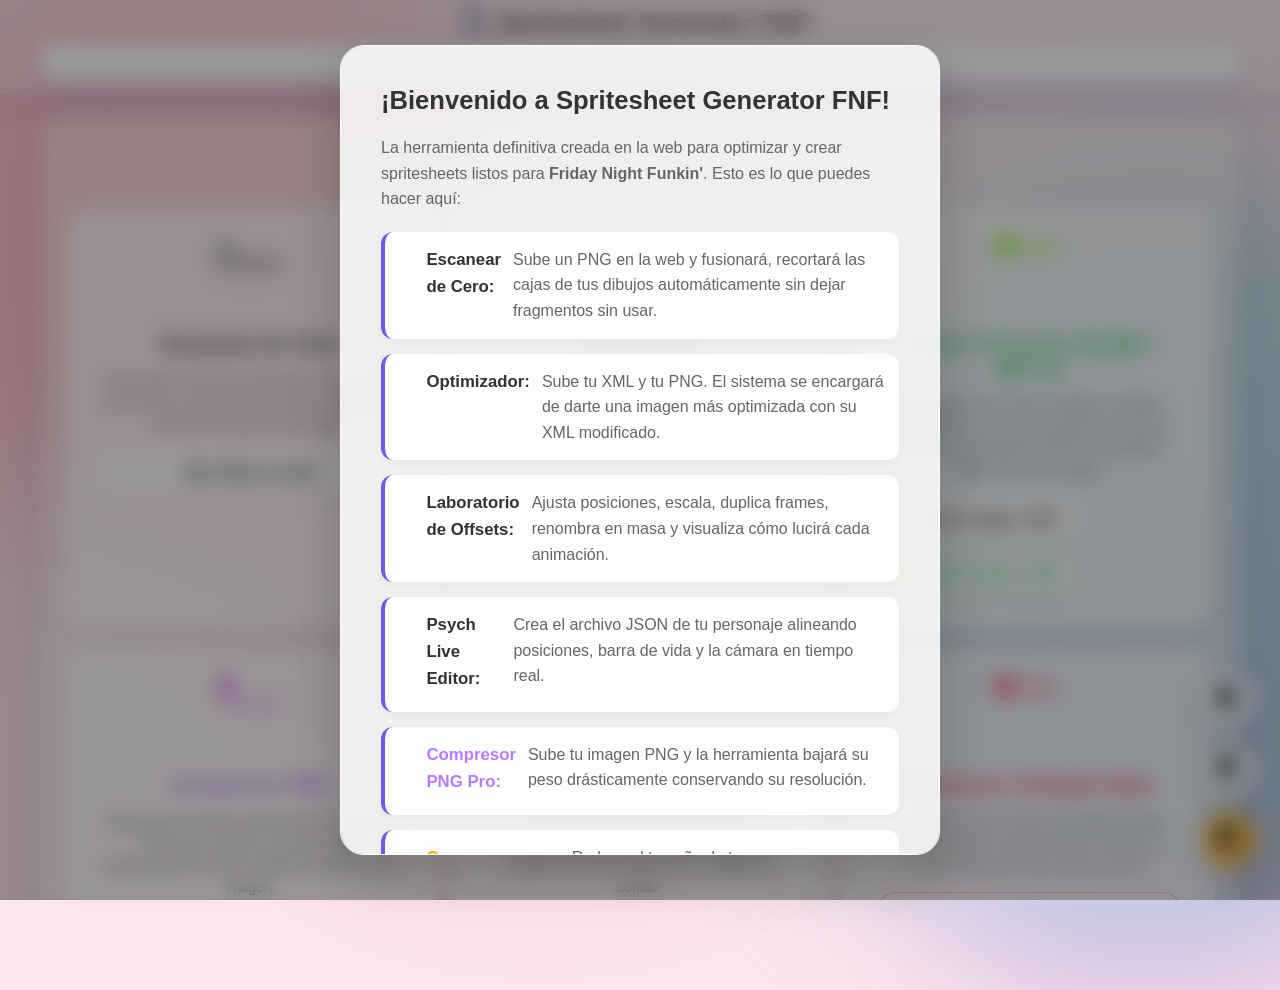
==== index.html @ b434457d "v1.3 Fix1" ====
<!DOCTYPE html>
<html lang="es">

<head>
    <meta charset="utf-8">
    <meta name="viewport" content="width=device-width, initial-scale=1.0">
    <title>Spritesheet Generator FNF</title>

    <link rel="stylesheet" href="css/themes.css">
    <link rel="stylesheet" href="css/base.css">
    <link rel="stylesheet" href="css/layout.css"> <!-- Fallback si se necesita, pero lo pusimos en base -->
    <link rel="stylesheet" href="css/components.css">
    <link rel="stylesheet" href="css/windows.css">

    <link rel="manifest" href="manifest.json">
    <meta name="theme-color" content="#020308">
    <meta name="mobile-web-app-capable" content="yes">
    <meta name="apple-mobile-web-app-capable" content="yes">
    <meta name="apple-mobile-web-app-status-bar-style" content="black-translucent">
    <meta name="apple-mobile-web-app-title" content="SpriteGen FNF">
    <link rel="apple-touch-icon" href="icon-192.png">

    <script src="https://cdnjs.cloudflare.com/ajax/libs/jszip/3.10.1/jszip.min.js"></script>
    <script src="https://cdn.jsdelivr.net/npm/pako@2.1.0/dist/pako.min.js"></script>
    <script src="https://cdn.jsdelivr.net/npm/upng-js@2.1.0/UPNG.min.js"></script>
    <script src="https://cdn.jsdelivr.net/npm/@ffmpeg/ffmpeg@0.12.10/dist/umd/ffmpeg.js"></script>
    <script src="https://cdn.jsdelivr.net/npm/@ffmpeg/util@0.12.1/dist/umd/index.js"></script>
</head>

<body>

    <!-- SISTEMA DE CARGA GLOBAL -->
    <div id="globalLoader" class="global-loader">
        <div class="loader-content">
            <div class="ia-spinner"></div>
            <p id="globalLoaderText" style="color: white; font-weight: bold; margin-top: 15px; text-shadow: 0 2px 4px rgba(0,0,0,0.5);">Iniciando...</p>
        </div>
    </div>

    <div class="glass-bg">
        <div class="glass-blob blob-1"></div>
        <div class="glass-blob blob-2"></div>
        <div class="glass-blob blob-3"></div>
        <div class="glass-blob blob-4"></div>
    </div>

    <div class="drag-overlay" id="dragOverlay">
        <div class="drag-overlay-content">
            <img src="https://cdn-icons-png.flaticon.com/512/716/716784.png"
                style="width: 80px; filter: brightness(0) invert(1); margin-bottom: 20px;"><br>
            SUELTA EL ARCHIVO AQUÍ
        </div>
    </div>
    <div class="app-header">
        <h1 class="app-title">

            <img src="https://cdn-icons-png.flaticon.com/128/17196/17196492.png" class="icon logo-icon" alt="Logo">
            Spritesheet Generator FNF'
        </h1>

        <div class="window-nav">
            <button class="win-btn active" onclick="openWindow('win-home')" id="navHome"><img
                    src="https://cdn-icons-png.flaticon.com/128/4675/4675164.png" class="icon" alt="Inicio">
                Inicio</button>
            <button class="win-btn" onclick="openWindow('win-escaner')" id="navEscaner" style="display:none;"><img
                    src="https://cdn-icons-png.flaticon.com/128/10301/10301595.png" class="icon" alt="Escaner">
                Escáner</button>
            <button class="win-btn" onclick="openWindow('win-orden')" id="navOrden" style="display:none;"><img
                    src="https://cdn-icons-png.flaticon.com/512/151/151210.png" class="icon" alt="Secuenciador">
                Secuenciador</button>
            <button class="win-btn" onclick="openWindow('win-afinador')" id="navAfinador" style="display:none;"><img
                    src="https://cdn-icons-png.flaticon.com/512/126/126472.png" class="icon" alt="Afinador">
                Afinador</button>
            <button class="win-btn psych-mode" onclick="openWindow('win-psych')" id="navPsych"
                style="display:none;"><img src="https://cdn-icons-png.flaticon.com/512/3135/3135692.png" class="icon"
                    alt="Psych"> Psych Live</button>

            <button class="win-btn" onclick="openWindow('win-compresor')" id="navCompresor" style="display:none;"><img
                    src="https://cdn-icons-png.flaticon.com/512/8208/8208316.png" class="icon" alt="Comprimir">
                Compresor PNG</button>
            <button class="win-btn" onclick="openWindow('win-audio')" id="navAudio"
                style="display:none; color: #ffaa00; border-color: #ffaa00;"><img
                    src="https://cdn-icons-png.flaticon.com/512/862/862700.png" class="icon"
                    style="filter: brightness(0) saturate(100%) invert(67%) sepia(98%) saturate(1906%) hue-rotate(359deg) brightness(101%) contrast(105%);"
                    alt="Audio"> Compresor OGG</button>
            <button class="win-btn" onclick="openWindow('win-atlas')" id="navAtlas"
                style="display:none; color: #ff3366; border-color: #ff3366;"><img
                    src="https://cdn-icons-png.flaticon.com/512/8243/8243003.png" class="icon"
                    style="filter: brightness(0) saturate(100%) invert(32%) sepia(97%) saturate(2250%) hue-rotate(327deg) brightness(101%) contrast(106%);"
                    alt="Atlas"> Conversor Atlas</button>

            <button class="win-btn btn-pack" onclick="repackAndExport()" id="navPack" style="display:none;"
                title="Desduplica y Empaqueta en ZIP."><img
                    src="https://cdn-icons-png.flaticon.com/512/1159/1159330.png" class="icon" alt="Pack"> Descargar
                ZIP</button>
            <button class="win-btn btn-export" onclick="exportarActual()" id="navExport" style="display:none;"><img
                    src="https://cdn-icons-png.flaticon.com/512/2874/2874091.png" class="icon" id="iconExport"
                    alt="Export"> Solo Guardar XML</button>
        </div>
    </div>

    <div class="main-workspace">

        <div id="win-home" class="window-content active">
            <h2 class="section-title" style="text-align: center; border:none; color: white; justify-content: center;">
                ENTORNO DE DESARROLLO</h2>

            <div class="home-grid">
                <div class="home-card" onclick="initMode('SCAN')">
                    <img src="https://cdn-icons-png.flaticon.com/128/1913/1913663.png" class="icon-lg" alt="Escaneo">
                    <h3 class="home-title">Escanear de Cero</h3>
                    <p class="home-desc">Esta opcion funciona importando una imagen con formato .png para escanearlo y
                        generar un archivo xml para el personaje.</p>
                    <div class="btn-pildora btn-secundario" style="width: 100%;">Abrir Modo Creador</div>
                </div>

                <div class="home-card">
                    <img src="https://cdn-icons-png.flaticon.com/128/7100/7100753.png" class="icon-lg"
                        alt="Optimizador">
                    <h3 class="home-title">Optimizador</h3>
                    <p class="home-desc">Esta opcion funciona subiendo un XML+PNG para modificar o corregir sprites del
                        personaje o simplemente edita y exporta el XML sin tocar el PNG.</p>
                    <div class="dual-upload">
                        <input type="file" id="modImage" class="hidden-file" accept="image/png, image/jpeg">
                        <button class="btn-pildora btn-secundario"
                            onclick="document.getElementById('modImage').click();"><img
                                src="https://cdn-icons-png.flaticon.com/512/716/716784.png" class="icon" alt="PNG">Subir
                            Imagen .PNG</button>

                        <input type="file" id="modXML" class="hidden-file" accept=".xml">
                        <button class="btn-pildora btn-secundario" style="border-color:#ffcc00; color:#ffcc00;"
                            onclick="document.getElementById('modXML').click();"><img
                                src="https://cdn-icons-png.flaticon.com/128/4668/4668221.png" class="icon"
                                style="filter: brightness(0) saturate(100%) invert(85%) sepia(43%) saturate(1074%) hue-rotate(352deg) brightness(101%) contrast(104%);"
                                alt="XML"> Subir Archivo .XML</button>
                    </div>
                </div>

                <div class="home-card psych">
                    <img src="https://cdn-icons-png.flaticon.com/512/3135/3135692.png" class="icon-lg"
                        style="filter: brightness(0) saturate(100%) invert(86%) sepia(85%) saturate(1637%) hue-rotate(34deg) brightness(108%) contrast(106%) drop-shadow(0 0 10px rgba(170,255,0,0.4));"
                        alt="Psych">
                    <h3 class="home-title" style="color:var(--accent-psych);">Psych Character Builder (BETA)</h3>
                    <p class="home-desc">Esta opcion sirve para visualizar y alinear animaciones en vivo para generar
                        archivos .json sin necesidad de entrar al Character Editor de Psych Engine.</p>
                    <div class="dual-upload">
                        <input type="file" id="psychImage" class="hidden-file" accept="image/png, image/jpeg">
                        <button class="btn-pildora btn-secundario"
                            onclick="document.getElementById('psychImage').click();"><img
                                src="https://cdn-icons-png.flaticon.com/512/716/716784.png" class="icon" alt="PNG">
                            Subir Imagen .PNG</button>

                        <input type="file" id="psychXML" class="hidden-file" accept=".xml">
                        <button class="btn-pildora btn-secundario"
                            style="border-color:var(--accent-psych); color:var(--accent-psych);"
                            onclick="document.getElementById('psychXML').click();"><img
                                src="https://cdn-icons-png.flaticon.com/128/4668/4668221.png" class="icon"
                                style="filter: brightness(0) saturate(100%) invert(86%) sepia(85%) saturate(1637%) hue-rotate(34deg) brightness(108%) contrast(106%);"
                                alt="XML"> Subir Archivo .XML</button>
                    </div>
                </div>

                <div class="home-card" onclick="initMode('COMPRESS')">
                    <img src="https://cdn-icons-png.flaticon.com/512/8208/8208316.png" class="icon-lg"
                        style="filter: brightness(0) saturate(100%) invert(58%) sepia(56%) saturate(4171%) hue-rotate(244deg) brightness(102%) contrast(101%);"
                        alt="Comprimir">
                    <h3 class="home-title" style="color: #b57cff;">Compresor PNG</h3>
                    <p class="home-desc">Esta opcion funciona importando una imagen .PNG para recudir su tamaño (MB),
                        manteniendo la misma calidad de pixeles de la imagen.</p>
                    <div class="btn-pildora btn-secundario" style="width: 100%; border-color:#b57cff; color:#b57cff;">
                        Abrir Optimizador PNG</div>
                </div>

                <div class="home-card" onclick="initMode('AUDIO')">
                    <img src="https://cdn-icons-png.flaticon.com/512/862/862700.png" class="icon-lg"
                        style="filter: brightness(0) saturate(100%) invert(67%) sepia(98%) saturate(1906%) hue-rotate(359deg) brightness(101%) contrast(105%) drop-shadow(0 0 10px rgba(255,170,0,0.4));"
                        alt="Audio">
                    <h3 class="home-title" style="color: #ffaa00;">Compresor OGG (Audio)</h3>
                    <p class="home-desc">Esta opción reduce el peso de tus Instrumentales y Voces (.OGG) eligiendo el
                        equilibrio perfecto entre peso y calidad de sonido.</p>
                    <div class="btn-pildora btn-secundario" style="width: 100%; border-color:#ffaa00; color:#ffaa00;">
                        Abrir Compresor Audio</div>
                </div>

                <div class="home-card" onclick="initMode('ATLAS')">
                    <img src="https://cdn-icons-png.flaticon.com/512/8243/8243003.png" class="icon-lg"
                        style="filter: brightness(0) saturate(100%) invert(32%) sepia(97%) saturate(2250%) hue-rotate(327deg) brightness(101%) contrast(106%) drop-shadow(0 0 10px rgba(255,51,102,0.4));"
                        alt="Atlas">
                    <h3 class="home-title" style="color: #ff3366;">Conversor Animate Atlas</h3>
                    <p class="home-desc">Convierte Texture Atlas exportados desde Adobe Animate (spritemap.json) directo
                        al formato Sparrow XML nativo de FNF.</p>
                    <div class="btn-pildora btn-secundario" style="width: 100%; border-color:#ff3366; color:#ff3366;">
                        Abrir Conversor Atlas</div>
                </div>
            </div>

            <div class="home-footer">
                &copy; LaloCF 2026 | Versión 1.3
            </div>
        </div>

        <div id="win-escaner" class="window-content">
            <h2 class="section-title"><img src="https://cdn-icons-png.flaticon.com/128/10301/10301595.png" class="icon"
                    style="filter: brightness(0) invert(24%) sepia(84%) saturate(7351%) hue-rotate(334deg) brightness(104%) contrast(108%);"
                    alt="Escaner"> Laboratorio de Escaneo</h2>

            <div style="display:flex; width: 100%; gap:10px; margin-bottom: 10px;">
                <input type="file" id="imageInputScan" class="hidden-file" accept="image/png">
                <button class="btn-pildora btn-secundario" style="flex:1; padding: 15px; font-size: 1rem;"
                    onclick="document.getElementById('imageInputScan').click();">
                    <img src="https://cdn-icons-png.flaticon.com/512/716/716784.png" class="icon" alt="Upload">
                    SELECCIONAR IMAGEN PNG
                </button>
            </div>

            <div class="tools-grid">
                <div class="panel-rango"><label>Cortador de Sombras (BETA): <span id="valCorte">20</span></label><input
                        type="range" id="sliderCorte" min="5" max="200" value="20"></div>
                <div class="panel-rango"><label>Magnetismo de pixeles (BETA): <span
                            id="valUnion">0</span>px</label><input type="range" id="sliderUnion" min="0" max="60"
                        value="0"></div>
                <div class="panel-rango"><label>Padding (BETA): <span id="valPad">1</span>px</label><input type="range"
                        id="sliderPad" min="0" max="5" value="1"></div>
            </div>

            <div style="display:flex; gap:10px;">
                <button class="btn-pildora" id="btnProcesar" style="display:none; flex:2;"><span><img
                            src="https://cdn-icons-png.flaticon.com/512/4712/4712139.png" class="icon" alt="Auto">
                        Ejecutar Escaner Automatico</span></button>
                <button class="btn-pildora btn-secundario" id="btnClearScan"
                    style="flex:1; border-color:#990033; color:#ff4d88;" onclick="clearAllScan()"><img
                        src="https://cdn-icons-png.flaticon.com/512/484/484611.png" class="icon"
                        style="filter: brightness(0) saturate(100%) invert(32%) sepia(97%) saturate(2250%) hue-rotate(327deg) brightness(101%) contrast(106%);"
                        alt="Limpiar"> Borrar Todo</button>
            </div>

            <h3 style="color:var(--text); font-size:0.9rem; margin: 10px 0 0 0; display:flex; align-items:center;"><img
                    src="https://cdn-icons-png.flaticon.com/512/1041/1041985.png" class="icon" alt="Tools"> Herramientas
                para Editar</h3>

            <div class="mode-toggle-bar">
                <button class="mode-btn active" id="btnNavegar" onclick="setGlobalMode('VIEW')"><img
                        src="https://cdn-icons-png.flaticon.com/512/1004/1004077.png" class="icon icon-no-margin"
                        style="margin-bottom:4px;" alt="Mover"> Modo Vista<br><small
                        style="font-size:0.7rem;font-weight:normal;">1 dedo: Mover / 2 dedos: Zoom (+
                        -)</small></button>
                <button class="mode-btn" id="btnEditar" onclick="setGlobalMode('EDIT')"><img
                        src="https://cdn-icons-png.flaticon.com/512/1827/1827933.png" class="icon icon-no-margin"
                        style="margin-bottom:4px;" alt="Editar"> Modo Edición<br><small
                        style="font-size:0.7rem;font-weight:normal;">Selecciona y ajusta a tu manera</small></button>
            </div>

            <div class="scan-manual-tools" id="manualToolsDiv" style="opacity: 0.5; pointer-events: none;">
                <button class="tool-btn active" id="btnToolSelect" onclick="setScanTool('SELECT')"><img
                        src="https://cdn-icons-png.flaticon.com/128/25/25643.png" class="icon" alt="Seleccionar">
                    Seleccionar</button>
                <button class="tool-btn" id="btnToolDraw" onclick="setScanTool('DRAW')"><img
                        src="https://cdn-icons-png.flaticon.com/128/13738/13738992.png" class="icon" alt="Dibujar">
                    Dibujar Caja</button>
                <button class="tool-btn" id="btnToolSnap" onclick="autoFitSelected()"
                    style="color: black; background: var(--accent-gold); border-color: white;"><img
                        src="https://cdn-icons-png.flaticon.com/128/2040/2040504.png" class="icon icon-black"
                        alt="Snap"> Auto-Ajustar (Snap)</button>
                <button class="tool-btn" id="btnToolDelete" onclick="setScanTool('DELETE')" style="color: #ff4d88;"><img
                        src="https://cdn-icons-png.flaticon.com/512/484/484611.png" class="icon"
                        style="filter: brightness(0) saturate(100%) invert(32%) sepia(97%) saturate(2250%) hue-rotate(327deg) brightness(101%) contrast(106%);"
                        alt="Borrar"> Borrar</button>
            </div>

            <div class="panel-zoom">
                <button class="btn-zoom" id="btnZoomOut"><img
                        src="https://cdn-icons-png.flaticon.com/128/2740/2740679.png" class="icon-sm" alt="-"></button>
                <span id="txtZoom" style="font-weight:bold; width: 60px; text-align: center;">100%</span>
                <button class="btn-zoom" id="btnZoomIn"><img
                        src="https://cdn-icons-png.flaticon.com/128/3303/3303893.png" class="icon-sm" alt="+"></button>

                <select id="bgScannerSelect" onchange="changeScannerBg(this.value)" class="inner-glass-box">
                    <option value="bg-check-dark">Fondo Transparente Oscuro</option>
                    <option value="bg-check-light">Fondo Transparente Claro</option>
                    <option value="bg-solid-white">Fondo Blanco Sólido</option>
                </select>
            </div>

            <div class="canvas-wrapper" id="scanWrapper">
                <canvas id="canvasSprites"></canvas>
            </div>
        </div>

        <div id="win-orden" class="window-content">
            <h2 class="section-title"><img src="https://cdn-icons-png.flaticon.com/512/151/151210.png" class="icon"
                    style="filter: brightness(0) invert(24%) sepia(84%) saturate(7351%) hue-rotate(334deg) brightness(104%) contrast(108%);"
                    alt="Secuenciador"> Secuenciador</h2>
            <div class="batch-bar">
                <button class="btn-pildora btn-secundario" id="btnSelectAll">Marcar Todo</button>

                <div class="custom-dropdown" id="presetDropdown">
                    <button class="dropdown-btn inner-glass-box" onclick="togglePresetDropdown()">Plantillas...
                        ▼</button>
                    <div class="dropdown-content glass-menu">
                        <a onclick="selectPreset('idle')">idle</a>
                        <a onclick="selectPreset('singUP')">singUP</a>
                        <a onclick="selectPreset('singDOWN')">singDOWN</a>
                        <a onclick="selectPreset('singLEFT')">singLEFT</a>
                        <a onclick="selectPreset('singRIGHT')">singRIGHT</a>
                    </div>
                </div>

                <input type="text" id="inputBatchName" class="inner-glass-box" placeholder="Escribe prefijo">
                <button class="btn-pildora" id="btnAplicarBatch"><img
                        src="https://cdn-icons-png.flaticon.com/128/16161/16161431.png" class="icon" alt="Renombrar">
                    Renombrar Marcados</button>
            </div>

            <div class="resize-bar inner-glass-box"
                style="display:flex; flex-wrap:wrap; gap:10px; padding:10px; margin-bottom: 10px; align-items:center;">
                <span id="lblResizeCurrent"
                    style="color:var(--text); font-size:0.9rem; font-weight:bold; min-width: 180px;"><img
                        src="https://cdn-icons-png.flaticon.com/128/3114/3114883.png" class="icon-sm" alt="Size">
                    Tamaño: -- x --</span>

                <select id="selResizeFactor" class="inner-glass-box" style="flex:1;"
                    onchange="toggleCustomResizeInput()">
                    <option value="recommend">Recomendado (Automático)</option>
                    <option value="0.9">Reducir a 90%</option>
                    <option value="0.75">Reducir a 75%</option>
                    <option value="0.6">Reducir a 60%</option>
                    <option value="0.5">Reducir a (50%)</option>
                    <option value="0.4">Reducir a 40%</option>
                    <option value="custom">Personalizado...</option>
                </select>
                <input type="number" id="inpResizeCustom" class="inner-glass-box" style="display:none; width: 70px;"
                    placeholder="%" min="1" max="100">

                <button class="btn-pildora" style="background:var(--accent-pink); color:white; border:none;"
                    onclick="aplicarResizeOptimizador()"><img
                        src="https://cdn-icons-png.flaticon.com/128/8208/8208316.png" class="icon"
                        style="filter: brightness(0) invert(1);" alt="Resize"> Optimizar Tamaño</button>
            </div>

            <!-- NUEVO: Selector de JSON integrado en la interfaz -->
            <div class="json-import-bar inner-glass-box"
                style="display:flex; flex-wrap:wrap; gap:10px; padding:10px; margin-bottom: 20px; align-items:center; background: rgba(255,255,255,0.2);">
                <label for="jsonUpdateUpload" style="color:var(--text); font-size:0.9rem; font-weight:bold; min-width: 180px; display:flex; align-items:center;">
                    <img src="https://cdn-icons-png.flaticon.com/128/136/136525.png" class="icon-sm" alt="JSON">
                    Importar .JSON (Opcional):
                </label>
                <input type="file" id="jsonUpdateUpload" accept=".json" class="inner-glass-box" style="flex:1;">
                <span id="lblJsonUploaded" style="font-size:0.85rem; color:var(--text-muted); display:none;">
                    <img src="https://cdn-icons-png.flaticon.com/512/190/190411.png" class="icon-sm"> Listo
                </span>
            </div>

            <div class="timeline-panel" id="timelineContainer"></div>
        </div>

        <div id="win-afinador" class="window-content">
            <h2 class="section-title"><img src="https://cdn-icons-png.flaticon.com/512/126/126472.png" class="icon"
                    style="filter: brightness(0) invert(24%) sepia(84%) saturate(7351%) hue-rotate(334deg) brightness(104%) contrast(108%);"
                    alt="Afinador"> Laboratorio de Offsets</h2>
            <div class="tuner-nav-bar">
                <button onclick="prevFrame()"><img src="https://cdn-icons-png.flaticon.com/512/271/271228.png"
                        class="icon-sm icon-no-margin" style="transform: rotate(180deg);" alt="Atras"></button>
                <span id="lblCurrentFrame"><img src="https://cdn-icons-png.flaticon.com/512/433/433096.png" class="icon"
                        alt="Frame"> Ningún Frame</span>
                <button onclick="nextFrame()"><img src="https://cdn-icons-png.flaticon.com/512/271/271228.png"
                        class="icon-sm icon-no-margin" style="transform: rotate(0deg);" alt="Adelante"></button>
            </div>
            <div class="split-workspace">
                <div class="fine-tuner">
                    <div class="preview-box"><canvas id="canvasPreview"></canvas></div>
                    <div style="display:flex; gap:10px; margin-top:10px;">
                        <button class="btn-pildora btn-secundario" id="btnToggleRotar" style="flex:1;"><img
                                src="https://cdn-icons-png.flaticon.com/512/2549/2549884.png" class="icon" alt="Rotar">
                            Rotar (0°)</button>
                        <button class="btn-pildora" onclick="duplicarActualAfinador()"
                            style="flex:1; background:var(--accent-gold); color:black; border:none;"><img
                                src="https://cdn-icons-png.flaticon.com/512/1621/1621635.png" class="icon icon-black"
                                alt="Duplicar"> Duplicar</button>
                    </div>

                    <div class="tuner-grid" style="margin-top:10px;">
                        <div class="tuner-group"><label>frameX</label>
                            <div class="tuner-actions"><button class="btn-inc"
                                    onclick="incProp('frameX', -1)">-</button><input type="number" id="inp_frameX"
                                    onchange="changeProp('frameX', this.value)"><button class="btn-inc"
                                    onclick="incProp('frameX', 1)">+</button></div>
                        </div>
                        <div class="tuner-group"><label>frameY</label>
                            <div class="tuner-actions"><button class="btn-inc"
                                    onclick="incProp('frameY', -1)">-</button><input type="number" id="inp_frameY"
                                    onchange="changeProp('frameY', this.value)"><button class="btn-inc"
                                    onclick="incProp('frameY', 1)">+</button></div>
                        </div>
                        <div class="tuner-group"><label>frameWidth</label>
                            <div class="tuner-actions"><button class="btn-inc"
                                    onclick="incProp('frameWidth', -1)">-</button><input type="number"
                                    id="inp_frameWidth" onchange="changeProp('frameWidth', this.value)"><button
                                    class="btn-inc" onclick="incProp('frameWidth', 1)">+</button></div>
                        </div>
                        <div class="tuner-group"><label>frameHeight</label>
                            <div class="tuner-actions"><button class="btn-inc"
                                    onclick="incProp('frameHeight', -1)">-</button><input type="number"
                                    id="inp_frameHeight" onchange="changeProp('frameHeight', this.value)"><button
                                    class="btn-inc" onclick="incProp('frameHeight', 1)">+</button></div>
                        </div>
                        <div class="tuner-group"><label>width</label>
                            <div class="tuner-actions"><button class="btn-inc"
                                    onclick="incProp('w', -1)">-</button><input type="number" id="inp_w"
                                    onchange="changeProp('w', this.value)"><button class="btn-inc"
                                    onclick="incProp('w', 1)">+</button></div>
                        </div>
                        <div class="tuner-group"><label>height</label>
                            <div class="tuner-actions"><button class="btn-inc"
                                    onclick="incProp('h', -1)">-</button><input type="number" id="inp_h"
                                    onchange="changeProp('h', this.value)"><button class="btn-inc"
                                    onclick="incProp('h', 1)">+</button></div>
                        </div>
                    </div>
                </div>
                <div class="anim-manager-panel">
                    <div class="anim-select-box">
                        <select id="selectAnimFilter" class="inner-glass-box">
                            <option value="ALL">-- Todo --</option>
                        </select>
                    </div>
                    <div class="player-box inner-glass-box"><canvas id="canvasLoopPlayer"></canvas></div>
                    <div class="player-controls">
                        <button class="btn-pildora" id="btnPlayPause"
                            style="background:var(--accent-pink); color:white; width: 100%;"><img
                                src="https://cdn-icons-png.flaticon.com/128/3249/3249396.png" class="icon"
                                id="iconPlayPause" alt="Pausa"> PAUSAR</button>
                        <div class="fps-control-bar inner-glass-box"><button class="btn-fps"
                                id="btnFpsDown">-</button><span id="txtFpsDisplay">24 FPS</span><button class="btn-fps"
                                id="btnFpsUp">+</button></div>
                    </div>
                </div>
            </div>
        </div>

        <div id="win-psych" class="window-content">
            <h2 class="section-title" style="color: var(--accent-psych);"><img
                    src="https://cdn-icons-png.flaticon.com/512/3135/3135692.png" class="icon"
                    style="filter: brightness(0) saturate(100%) invert(86%) sepia(85%) saturate(1637%) hue-rotate(34deg) brightness(108%) contrast(106%);"
                    alt="Psych"> Psych Live Editor (BETA)</h2>
            <div class="psych-grid">

                <div class="psych-panel">
                    <div
                        style="display: flex; justify-content: space-between; align-items: center; margin-bottom: 5px;">
                        <h3 style="margin:0; font-size: 0.9rem; color:white; display:flex; align-items:center;"><img
                                src="https://cdn-icons-png.flaticon.com/512/126/126472.png" class="icon" alt="Globales">
                            Globales</h3>
                        <select id="bgPsychSelect" onchange="changePsychBg(this.value)" class="inner-glass-box">
                            <option value="">Fondo Transparente</option>
                            <option value="bg-editor">Editor (Editors)</option>
                            <option value="bg-stage">Stage (Stageback)</option>
                        </select>
                    </div>
                    <div class="form-group"><label>Image Path</label><input type="text" id="p_image"
                            value="characters/BOYFRIEND" class="inner-glass-box" oninput="updatePsychLive()"></div>
                    <div class="form-row">
                        <div class="form-group"><label>Icon</label><input type="text" class="inner-glass-box"
                                id="p_icon" value="bf"></div>
                        <div class="form-group"><label>Bar Color</label><input type="color" id="p_color" value="#31b0d1"
                                style="height:36px; padding:2px; cursor:pointer;" class="inner-glass-box"></div>
                    </div>
                    <div class="form-row">
                        <div class="form-group"><label>Scale</label><input type="number" id="p_scale" value="1"
                                step="0.1" class="inner-glass-box" oninput="updatePsychLive()"></div>
                        <div class="form-group"><label>Sing Dur</label><input type="number" class="inner-glass-box"
                                id="p_sing" value="4"></div>
                    </div>
                    <div class="form-row">
                        <div class="form-group"><label>Cam X <small>(Punto Rojo)</small></label><input type="number"
                                id="p_camX" class="inner-glass-box" value="0" oninput="updatePsychLive()"></div>
                        <div class="form-group"><label>Cam Y <small>(Punto Rojo)</small></label><input type="number"
                                id="p_camY" class="inner-glass-box" value="0" oninput="updatePsychLive()"></div>
                    </div>
                    <div style="display:flex; gap:15px; margin-top:5px; flex-wrap:wrap;">
                        <label style="color:var(--text); font-size:0.8rem;"><input type="checkbox" id="p_flip"
                                onchange="updatePsychLive()"> Flip X</label>
                        <label style="color:var(--text); font-size:0.8rem;"><input type="checkbox" id="p_antialias"
                                checked onchange="updatePsychLive()"> Antialias</label>
                        <label style="color:var(--text); font-size:0.8rem; color:var(--accent-pink);"><input
                                type="checkbox" id="p_onion" onchange="updatePsychLive()"> Fantasma</label>
                    </div>
                    <div class="inner-glass-box"
                        style="display:flex; gap:15px; margin-top:5px; flex-wrap:wrap; padding: 10px;">
                        <label style="color:var(--text); font-size:0.8rem;"><input type="checkbox" id="chkSilBF" checked
                                onchange="document.getElementById('imgSilBF').style.display = this.checked ? 'block' : 'none'">
                            Guía BF</label>
                        <label style="color:var(--text); font-size:0.8rem;"><input type="checkbox" id="chkSilDad"
                                checked
                                onchange="document.getElementById('imgSilDad').style.display = this.checked ? 'block' : 'none'">
                            Guía Dad</label>
                    </div>
                </div>

                <div class="psych-preview-container" id="psychPreviewContainer">
                    <div id="psychBgEditorLayer"
                        style="display:none; width:100%; height:100%; position:absolute; top:0; left:0; pointer-events:none; z-index:0;">
                        <img src="img/editors/bg.png"
                            style="position:absolute; width:100%; height:100%; object-fit:cover; z-index:1;">
                    </div>
                    <div id="psychStageLayers"
                        style="display:none; width:100%; height:100%; position:absolute; top:0; left:0; pointer-events:none; z-index:0;">
                        <img src="img/stage/stageback.png"
                            style="position:absolute; width:100%; height:100%; object-fit:cover; z-index:1;">
                        <img src="img/stage/stagefront.png"
                            style="position:absolute; width:100%; height:100%; object-fit:contain; bottom:-20px; z-index:2;">
                        <img src="img/stage/stagecurtains.png"
                            style="position:absolute; width:100%; height:100%; object-fit:cover; top:-10px; z-index:10;">
                    </div>
                    <div id="psychSilhouettesLayer"
                        style="width:100%; height:100%; position:absolute; top:0; left:0; pointer-events:none; z-index:4;">
                        <img src="img/editors/silhouetteBF.png" id="imgSilBF"
                            style="position:absolute; width:220px; bottom: 20px; right: 20%; opacity:0.7;">
                        <img src="img/editors/silhouetteDad.png" id="imgSilDad"
                            style="position:absolute; width:250px; bottom: 20px; left: 20%; opacity:0.7;">
                    </div>

                    <div class="crosshair" style="z-index:3;"></div>
                    <div class="crosshair v" style="z-index:3;"></div>
                    <canvas id="canvasPsychLive" style="z-index:5; position:relative;"></canvas>
                </div>

                <div class="psych-panel">
                    <h3
                        style="margin:0 0 5px 0; font-size: 0.9rem; color:var(--text); display:flex; align-items:center;">
                        <img src="https://cdn-icons-png.flaticon.com/512/2503/2503508.png" class="icon"
                            alt="Animaciones"> Animaciones
                    </h3>
                    <div class="inner-glass-box" style="padding: 12px; margin-bottom:10px;">
                        <div class="form-row">
                            <div class="form-group"><label>Anim (JSON)</label><input type="text" id="p_animName"
                                    class="inner-glass-box" placeholder="ej: singUP"></div>
                            <div class="form-group"><label>XML Prefix</label><select id="p_animPrefix"
                                    class="inner-glass-box"></select></div>
                        </div>
                        <button class="btn-pildora"
                            style="background: var(--accent-psych); border:none; color:white; width:100%; padding:8px;"
                            onclick="addPsychAnimation()"><img
                                src="https://cdn-icons-png.flaticon.com/512/1828/1828817.png" class="icon icon-white"
                                alt="Añadir"> Añadir</button>
                    </div>
                    <div class="anim-list" id="psychAnimList"></div>
                </div>

            </div>
        </div>

        <div id="win-compresor" class="window-content">
            <h2 class="section-title" style="color: #b57cff;"><img
                    src="https://cdn-icons-png.flaticon.com/512/8208/8208316.png" class="icon"
                    style="filter: brightness(0) saturate(100%) invert(58%) sepia(56%) saturate(4171%) hue-rotate(244deg) brightness(102%) contrast(101%);"
                    alt="Compresor"> Optimizador de Peso (PNG)</h2>

            <div style="display:flex; width: 100%; gap:10px; margin-bottom: 20px;">
                <input type="file" id="imgCompresorUpload" class="hidden-file" accept="image/png">
                <button class="btn-pildora"
                    style="flex:1; padding: 15px; font-size: 1rem; background: #b57cff; color: #000; border:none;"
                    onclick="document.getElementById('imgCompresorUpload').click();">
                    <img src="https://cdn-icons-png.flaticon.com/512/716/716784.png" class="icon icon-black"
                        alt="Upload"> SELECCIONAR IMAGEN .PNG
                </button>
            </div>

            <div class="split-workspace" style="align-items: flex-start;">
                <div class="psych-panel" style="flex: 1;">
                    <h3 style="color: var(--text); margin-top:0;">Configuración</h3>
                    <p style="font-size: 0.8rem; color:#aaa;">Este algoritmo funciona reduciendo el peso de la imagen en
                        MegaBytes manteniendo la calidad visual intacta.</p>

                    <div class="panel-rango" style="margin-top:20px;">
                        <label>Paleta de Colores: <span id="valColors" style="color: #b57cff;">256</span>
                            (Recomendado)</label>
                        <input type="range" id="sliderCompColors" min="16" max="256" value="256"
                            oninput="document.getElementById('valColors').textContent = this.value">
                    </div>

                    <button class="btn-pildora" id="btnRunCompressor"
                        style="width:100%; margin-top: 20px; display:none;" onclick="ejecutarCompresion()">
                        <img src="https://cdn-icons-png.flaticon.com/128/11252/11252744.png" class="icon"
                            alt="Procesar"> INICIAR COMPRESIÓN
                    </button>

                    <button class="btn-pildora" id="btnDownloadComp"
                        style="width:100%; margin-top: 20px; display:none; background: var(--accent-psych); color:black; border:none;">
                        <img src="https://cdn-icons-png.flaticon.com/128/892/892303.png" class="icon icon-black"
                            alt="Bajar"> DESCARGAR PNG OPTIMIZADO
                    </button>
                </div>

                <div class="psych-panel" style="flex: 1; text-align: center; border-color: #b57cff;">
                    <h3 style="color: var(--text); margin-top:0;">Resultados</h3>

                    <div style="display:flex; justify-content: space-around; margin: 20px 0;">
                        <div>
                            <div style="font-size: 0.8rem; color:#aaa;">Peso Original</div>
                            <div id="txtCompOrigSize" style="font-size: 1.5rem; font-weight:bold; color:#ff4d88;">--- MB
                            </div>
                        </div>
                        <div>
                            <div style="font-size: 0.8rem; color:#aaa;">Peso Optimizado</div>
                            <div id="txtCompNewSize"
                                style="font-size: 1.5rem; font-weight:bold; color:var(--accent-psych);">--- MB</div>
                        </div>
                    </div>

                    <div class="inner-glass-box"
                        style="height: 200px; display:flex; align-items:center; justify-content:center; overflow:hidden;">
                        <canvas id="canvasCompresorPreview"
                            style="max-width: 100%; max-height: 100%; object-fit: contain;"></canvas>
                    </div>
                </div>
            </div>
        </div>

        <div id="win-audio" class="window-content">
            <h2 class="section-title" style="color: #ffaa00;"><img
                    src="https://cdn-icons-png.flaticon.com/512/862/862700.png" class="icon"
                    style="filter: brightness(0) saturate(100%) invert(67%) sepia(98%) saturate(1906%) hue-rotate(359deg) brightness(101%) contrast(105%);"
                    alt="Audio"> Optimizador de Audio (.OGG)</h2>

            <div style="display:flex; width: 100%; gap:10px; margin-bottom: 20px;">
                <input type="file" id="audioUpload" class="hidden-file" accept="audio/ogg, .ogg">
                <button class="btn-pildora"
                    style="flex:1; padding: 15px; font-size: 1rem; background: #ffaa00; color: #000; border:none;"
                    onclick="document.getElementById('audioUpload').click();">
                    <img src="https://cdn-icons-png.flaticon.com/512/716/716784.png" class="icon icon-black"
                        alt="Upload"> SELECCIONAR CANCIÓN / VOZ (.OGG)
                </button>
            </div>

            <div class="split-workspace" style="align-items: flex-start;">
                <div class="psych-panel" style="flex: 1; border-color:#ffaa00;">
                    <h3 style="color: var(--text); margin-top:0;">Nivel de Compresión</h3>
                    <p style="font-size: 0.8rem; color:#aaa;">Elige qué tanto deseas exprimir el archivo. El motor usará
                        codificación Vorbis nativa para FNF.</p>

                    <div style="display: flex; flex-direction: column; gap: 10px; margin-top: 15px;">
                        <label class="inner-glass-box"
                            style="cursor:pointer; display:flex; align-items:center; gap:10px;">
                            <input type="radio" name="oggQuality" value="128k" checked
                                style="accent-color: #ffaa00; scale:1.3;">
                            <div>
                                <b style="color:var(--text);">Optimizado</b>
                                <div style="font-size:0.75rem; color:var(--text-muted);">Baja el peso a la mitad.
                                    Conserva excelente
                                    calidad. (128 kbps)</div>
                            </div>
                        </label>

                        <label class="inner-glass-box"
                            style="cursor:pointer; display:flex; align-items:center; gap:10px;">
                            <input type="radio" name="oggQuality" value="80k" style="accent-color: #ffaa00; scale:1.3;">
                            <div>
                                <b style="color:var(--text);">Equilibrado</b>
                                <div style="font-size:0.75rem; color:var(--text-muted);">Calidad de mod estándar, peso
                                    muy bajo. (80
                                    kbps)</div>
                            </div>
                        </label>

                        <label class="inner-glass-box"
                            style="cursor:pointer; display:flex; align-items:center; gap:10px;">
                            <input type="radio" name="oggQuality" value="48k" style="accent-color: #ffaa00; scale:1.3;">
                            <div>
                                <b style="color:var(--text);">Máximo (Exprimido)</b>
                                <div style="font-size:0.75rem; color:var(--text-muted);">La calidad disminuye, pero el
                                    peso es
                                    mínimo. (48 kbps)</div>
                            </div>
                        </label>
                    </div>

                    <button class="btn-pildora" id="btnRunAudio"
                        style="width:100%; margin-top: 20px; display:none; background: #ffaa00; color:black; border:none;"
                        onclick="ejecutarCompresionAudio()">
                        <img src="https://cdn-icons-png.flaticon.com/128/11252/11252744.png" class="icon icon-black"
                            alt="Procesar"> INICIAR COMPRESIÓN OGG
                    </button>

                    <button class="btn-pildora" id="btnDownloadAudio"
                        style="width:100%; margin-top: 20px; display:none; background: var(--accent-psych); color:black; border:none;">
                        <img src="https://cdn-icons-png.flaticon.com/128/892/892303.png" class="icon icon-black"
                            alt="Bajar"> DESCARGAR AUDIO OPTIMIZADO
                    </button>
                </div>

                <div class="psych-panel" style="flex: 1; text-align: center; border-color: #ffaa00;">
                    <h3 style="color: var(--text); margin-top:0;">Resultados del Audio</h3>

                    <div style="display:flex; justify-content: space-around; margin: 20px 0;">
                        <div>
                            <div style="font-size: 0.8rem; color:#aaa;">Peso Original</div>
                            <div id="txtAudioOrigSize" style="font-size: 1.5rem; font-weight:bold; color:#ff4d88;">---
                                MB</div>
                        </div>
                        <div>
                            <div style="font-size: 0.8rem; color:#aaa;">Peso Optimizado</div>
                            <div id="txtAudioNewSize"
                                style="font-size: 1.5rem; font-weight:bold; color:var(--accent-psych);">--- MB</div>
                        </div>
                        <div>
                            <div style="font-size: 0.8rem; color:#aaa;">BPM (Ritmo)</div>
                            <div id="txtAudioBPM"
                                style="font-size: 1.5rem; font-weight:bold; color:var(--accent-gold);">---</div>
                        </div>
                    </div>

                    <div class="inner-glass-box"
                        style="height: 150px; display:flex; flex-direction:column; align-items:center; justify-content:center; overflow:hidden;">
                        <img src="https://cdn-icons-png.flaticon.com/512/862/862700.png" class="icon-lg icon-black">
                        <p style="color: var(--text-muted); font-weight:bold; font-size: 0.9rem; margin-top: 10px;">
                            Motor FFmpeg
                            Vorbis</p>
                    </div>
                </div>
            </div>
        </div>

        <div id="win-atlas" class="window-content">
            <h2 class="section-title" style="color: #ff3366;"><img
                    src="https://cdn-icons-png.flaticon.com/512/8243/8243003.png" class="icon"
                    style="filter: brightness(0) saturate(100%) invert(32%) sepia(97%) saturate(2250%) hue-rotate(327deg) brightness(101%) contrast(106%);"
                    alt="Atlas"> Conversor Animate Atlas</h2>

            <div style="display:flex; flex-wrap: wrap; gap:10px; margin-bottom: 20px;">
                <input type="file" id="atlasAnimUpload" class="hidden-file" accept=".json">
                <button class="btn-pildora"
                    style="flex:1; padding: 15px; font-size: 1rem; background: #ff3366; color: #000; border:none;"
                    onclick="document.getElementById('atlasAnimUpload').click();">
                    <img src="https://cdn-icons-png.flaticon.com/128/136/136443.png" class="icon icon-black"
                        alt="Upload"> CARGAR ANIMATION.JSON
                </button>

                <input type="file" id="atlasJsonUpload" class="hidden-file" accept=".json">
                <button class="btn-pildora"
                    style="flex:1; padding: 15px; font-size: 1rem; background: #ff3366; color: #000; border:none;"
                    onclick="document.getElementById('atlasJsonUpload').click();">
                    <img src="https://cdn-icons-png.flaticon.com/128/136/136443.png" class="icon icon-black"
                        alt="Upload"> CARGAR SPRITEMAP.JSON
                </button>

                <input type="file" id="atlasPngUpload" class="hidden-file" accept="image/png">
                <button class="btn-pildora"
                    style="flex:1; padding: 15px; font-size: 1rem; background: #ff3366; color: #000; border:none;"
                    onclick="document.getElementById('atlasPngUpload').click();">
                    <img src="https://cdn-icons-png.flaticon.com/512/716/716784.png" class="icon icon-black"
                        alt="Upload"> CARGAR SPRITEMAP.PNG
                </button>
            </div>

            <div class="split-workspace" style="align-items: flex-start;">
                <div class="psych-panel" style="flex: 1; border-color:#ff3366;">
                    <h3 style="color: var(--text); margin-top:0;">Opciones de Atlas</h3>
                    <p style="font-size: 0.8rem; color:#aaa;">Ordena el formato FlxAnimate a un Spritesheet Sparrow
                        clásico + JSON para Psych Engine.</p>

                    <div class="inner-glass-box" style="margin-top: 15px;">
                        <div class="form-group" style="margin-bottom:10px;">
                            <label style="color:var(--text); font-size:0.85rem;">Nombre de Exportación (Sin
                                extensión)</label>
                            <input type="text" id="txtAtlasExportName" placeholder="ej: mi_personaje"
                                class="inner-glass-box">
                        </div>
                        <div style="display:flex; flex-direction:column; gap:12px;">
                            <label style="color:var(--text); font-size:0.85rem;"><input type="checkbox" id="chkAtlasPng"
                                    checked style="accent-color:#ff3366; scale:1.2;"> Exportar Spritesheet
                                (.PNG)</label>
                            <label style="color:var(--text); font-size:0.85rem;"><input type="checkbox" id="chkAtlasOpt"
                                    checked style="accent-color:#ff3366; scale:1.2;"> Optimizar PNG (Menos peso)</label>
                            <label style="color:var(--text); font-size:0.85rem;"><input type="checkbox" id="chkAtlasXml"
                                    checked style="accent-color:#ff3366; scale:1.2;"> Exportar Sparrow (.XML)</label>
                            <label style="color:var(--text); font-size:0.85rem;"><input type="checkbox"
                                    id="chkAtlasJson" checked style="accent-color:#ff3366; scale:1.2;"> Exportar
                                Personaje Psych
                                (.JSON)</label>
                        </div>
                    </div>

                    <button class="btn-pildora" id="btnRunAtlas"
                        style="width:100%; margin-top: 20px; display:none; background: #ff3366; color:white; border:none;"
                        onclick="ejecutarAtlasBaker()">
                        <img src="https://cdn-icons-png.flaticon.com/128/11252/11252744.png" class="icon"
                            alt="Procesar"> GENERAR Y DESCARGAR ARCHIVOS
                    </button>
                </div>

                <div class="psych-panel" style="flex: 1; border-color: #ff3366;">
                    <h3 style="color: var(--text); margin-top:0;">Visualizador de FlxAnimate</h3>
                    <div style="display:flex; gap: 10px; margin-bottom: 10px;">
                        <select id="atlasAnimSelect" onchange="updateAtlasPreviewCanvas()" class="inner-glass-box"
                            style="flex:1; color: #ff3366; border: 1px solid var(--border); padding: 8px; border-radius: 6px; font-weight: bold; outline: none;"></select>
                    </div>
                    <div class="inner-glass-box" id="atlasPreviewBox"
                        style="height: 250px; display:flex; align-items:center; justify-content:center; overflow:hidden; position:relative;">
                        <span style="color:#555;">Esperando 3 archivos...</span>
                        <canvas id="atlasPreviewCanvas"
                            style="position:absolute; width:100%; height:100%; object-fit:contain; display:none;"></canvas>
                    </div>
                </div>
            </div>
        </div>

    </div>

    <div class="overlay-modal" id="welcomeModal" style="display: none;">
        <div class="modal-box">
            <h2 class="modal-title">¡Bienvenido a Spritesheet Generator FNF!</h2>
            <div class="modal-body">
                <p>La herramienta definitiva creada en la web para optimizar y crear spritesheets listos para <b>Friday
                        Night Funkin'</b>. Esto es lo que puedes hacer aquí:</p>

                <ul class="modal-list">
                    <li><img src="https://cdn-icons-png.flaticon.com/128/10301/10301595.png" class="icon-sm">
                        <b>Escanear de Cero:</b> Sube un PNG en la web y fusionará, recortará las cajas de tus dibujos
                        automáticamente sin dejar fragmentos sin usar.
                    </li>
                    <li><img src="https://cdn-icons-png.flaticon.com/512/1041/1041985.png" class="icon-sm">
                        <b>Optimizador:</b> Sube tu XML y tu PNG. El sistema se encargará de darte una imagen más
                        optimizada con su XML modificado.
                    </li>
                    <li><img src="https://cdn-icons-png.flaticon.com/512/126/126472.png" class="icon-sm"> <b>Laboratorio
                            de Offsets:</b> Ajusta posiciones, escala, duplica frames, renombra en masa y visualiza cómo
                        lucirá cada animación.</li>
                    <li><img src="https://cdn-icons-png.flaticon.com/512/3135/3135692.png" class="icon-sm"> <b>Psych
                            Live Editor:</b> Crea el archivo JSON de tu personaje alineando posiciones, barra de vida y
                        la cámara en tiempo real.</li>
                    <li><img src="https://cdn-icons-png.flaticon.com/512/8208/8208316.png" class="icon-sm"> <b
                            style="color:#b57cff;">Compresor PNG Pro:</b> Sube tu imagen PNG y la herramienta bajará su
                        peso drásticamente conservando su resolución.</li>
                    <li><img src="https://cdn-icons-png.flaticon.com/512/862/862700.png" class="icon-sm"> <b
                            style="color:#ffaa00;">Compresor Audio OGG:</b> Reduce el tamaño de tus voces e
                        instrumentales en segundos.</li>
                </ul>
            </div>
            <button class="btn-pildora btn-modal-action" onclick="closeWelcomeModal()">¡Comenzar a Crear!</button>
        </div>
    </div>

    <div class="overlay-modal" id="changelogModal" style="display: none;">
        <div class="modal-box modal-box-changelog">
            <h2 class="modal-title" style="color: var(--accent-gold);">¡Novedades en la Versión 1.3! ✨</h2>
            <div class="modal-body">
                <p>El proyecto se ha actualizado. Aquí tienes los últimos cambios implementados v1.3:</p>
                <ul class="modal-list">
                    <li><b><span style="color: #ffaa00;">[NUEVO]</span> Compresor Audio OGG:</b> Ya puedes bajar el peso
                        de tus Instrumentales y Voces sin instalar nada, directamente en la página con motor FFmpeg.
                    </li>
                    <li><b><span style="color: #b57cff;">[NUEVO]</span> Compresor PNG:</b> Ahora puedes optimizar el
                        peso en MB de tus PNG directamente en el navegador, sin usar páginas externas.</li>
                    <li><b><span style="color: var(--accent-gold);">[NUEVO]</span> Compresión ZIP Inteligente:</b> Al
                        optimizar, se descargará un archivo .ZIP conteniendo tu nuevo PNG y el XML listo para usarse.
                    </li>
                    <li><b><span style="color: var(--accent);">[NUEVO]</span> Conversor Animate Atlas:</b> Este escaner
                        realiza uan funcion
                        para tener todos los prites en .PNG y .XML.</li>
                    <li><b><span style="color: var(--accent);">[NUEVO]</span> Correccion de Errores:</b>Se solucionaron
                        varios errores,
                        y agregando nuevas funciones utiles.</li>
                </ul>
            </div>
            <button class="btn-pildora btn-modal-action"
                style="background: linear-gradient(135deg, #b38f00, #665200); border-color: var(--accent-gold);"
                onclick="closeChangelogModal()">¡Entendido!</button>
        </div>
    </div>

    <!-- MODAL HISTORIAL -->
    <div class="overlay-modal" id="historyModal" style="display:none;">
        <div class="modal-box">
            <h2 class="modal-title"><img src="https://cdn-icons-png.flaticon.com/128/2088/2088617.png"
                    style="width:30px; filter:brightness(0) invert(1);"> Sesión Anterior</h2>
            <div class="modal-body" id="historyModalContent">
                <!-- Se inyecta desde js -->
            </div>
            <button class="btn-pildora btn-secundario" style="width:100%; margin-top:20px;"
                onclick="closeHistoryModal()">Cancelar</button>
        </div>
    </div>

    <!-- MODAL: WARNING JSON FALTANTE -->
    <div class="overlay-modal" id="modalJsonWarning" style="display:none; z-index: 10001;">
        <div class="modal-box ia-box" style="max-width: 450px; text-align:center;">
            <div class="modal-header">
                <h2><img src="https://cdn-icons-png.flaticon.com/128/1828/1828843.png" class="icon-lg" style="margin-bottom:0;" alt="Warning"> Advertencia</h2>
            </div>
            <div class="modal-body" style="color:var(--text);">
                <p>Se ha reducido el tamaño de la imagen, pero <b>no importaste ningún archivo .JSON</b> para corregir las coordenadas.</p>
                <p>Si exportas ahora, la imagen y el XML estarán bien, pero las animaciones dentro del juego podrían verse desalineadas (offset incorrecto).</p>
                <p style="margin-top:20px; font-weight:bold;">¿Deseas continuar la exportación sin el JSON?</p>
            </div>
            <div class="modal-footer" style="display:flex; gap:10px; justify-content:center; margin-top:20px;">
                <button class="btn-pildora btn-secundario" style="flex:1;" onclick="resolverModalJsonWarning(false)">Regresar</button>
                <button class="btn-pildora btn-export" style="flex:1;" onclick="resolverModalJsonWarning(true)">Sí, continuar</button>
            </div>
        </div>
    </div>

    <!-- FAB WRAPPER: MODO OSCURO -->
    <div class="fab-wrap-dark">
        <button class="fab-btn darkmode-btn" onclick="toggleDarkMode()" title="Modo Oscuro/Claro">
            <img src="https://cdn-icons-png.flaticon.com/128/11885/11885172.png" id="darkModeIcon"
                class="icon-sm icon-black" alt="Dark Mode">
        </button>
    </div>

    <!-- FAB WRAPPER: HISTORIAL -->
    <div class="fab-wrap-history">
        <button class="fab-btn history-btn" onclick="showHistoryModal()" title="Historial / Autoguardado"
            style="background: rgba(255,170,0,0.6);">
            <img src="https://cdn-icons-png.flaticon.com/128/2088/2088617.png" class="icon-sm icon-black" alt="History">
        </button>
    </div>

    <!-- FAB WRAPPER: TEMA -->
    <div class="fab-wrap-theme">
        <button class="fab-btn theme-btn" onclick="toggleThemeMenu()" title="Cambiar Tema">
            <img src="https://cdn-icons-png.flaticon.com/128/893/893322.png" class="icon-sm icon-black" alt="Theme">
        </button>
        <div class="fab-menu" id="fabThemeMenu">
            <button class="fab-item" onclick="changeTheme('cyberpunk'); toggleThemeMenu();">
                <span class="fab-color-dot" style="background: #f1a9d4;"></span> Pastel (Predeterminado)
            </button>
            <button class="fab-item" onclick="changeTheme('psych'); toggleThemeMenu();">
                <span class="fab-color-dot" style="background: #aaff00;"></span> Tema Psych
            </button>
            <button class="fab-item" onclick="changeTheme('bf'); toggleThemeMenu();">
                <span class="fab-color-dot" style="background: #31b0d1;"></span> Tema BF
            </button>
        </div>
    </div>

    <script src="js/history.js"></script>
    <script src="js/main.js" defer></script>
    <script src="js/escaner.js" defer></script>
    <script src="js/optimizador.js" defer></script>
    <script src="js/psych.js" defer></script>
    <script src="js/compresor.js" defer></script>
    <script src="js/audio.js" defer></script>
    <script src="js/atlas.js" defer></script>

    <script>
        if ('serviceWorker' in navigator) {
            window.addEventListener('load', () => {
                navigator.serviceWorker.register('sw.js')
                    .then(reg => console.log('¡Web App lista y registrada!', reg.scope))
                    .catch(err => console.error('Error al registrar Web App:', err));
            });
        }
    </script>
</body>

</html>
---- css/themes.css ----
/* ==========================================
   VARIABLES GLOBALES (GLASSMORPHISM)
========================================== */
:root {
    /* Fondos Pastel */
    --bg-1: #ffb6c1;
    --bg-2: #ffc0cb;
    --bg-3: #dda0dd;
    --bg-4: #add8e6;

    /* Cristal */
    --glass-bg: rgba(255, 255, 255, 0.25);
    --glass-border: rgba(255, 255, 255, 0.5);
    --glass-shadow: 0 8px 32px 0 rgba(31, 38, 135, 0.15);

    /* Textos */
    --text: #333333;
    --text-muted: #666666;

    /* Acentos Vivos para botones */
    --accent: #6c5ce7;
    --accent-pink: #ff4757;
    --accent-psych: #2ed573;
    --accent-gold: #ffa502;

    /* Fondo Ventanas */
    --window-bg: rgba(255, 255, 255, 0.35);
    --panel: rgba(255, 255, 255, 0.45);
    --panel-light: rgba(255, 255, 255, 0.6);
}

/* ==========================================
   MODO OSCURO (DARK GLASS)
========================================== */
body.dark-mode {
    --glass-bg: rgba(0, 0, 0, 0.35);
    --glass-border: rgba(255, 255, 255, 0.15);
    --glass-shadow: 0 8px 32px 0 rgba(0, 0, 0, 0.5);

    --text: #ffffff;
    --text-muted: #cccccc;

    --window-bg: rgba(0, 0, 0, 0.45);
    --panel: rgba(0, 0, 0, 0.55);
    --panel-light: rgba(0, 0, 0, 0.65);

    background-color: #05060f;
    color: #ffffff;
}

body.dark-mode .glass-bg {
    background: linear-gradient(135deg, #0f0c29 0%, #302b63 50%, #24243e 100%);
}

body.dark-mode .btn-secundario {
    background: rgba(0, 0, 0, 0.4);
    border-color: rgba(255, 255, 255, 0.2);
}

body.dark-mode .btn-secundario:hover {
    background: rgba(255, 255, 255, 0.1);
}

body.dark-mode .fab-btn,
body.dark-mode .fab-item {
    background: rgba(0, 0, 0, 0.6);
    border-color: rgba(255, 255, 255, 0.2);
    color: white;
}

body.dark-mode .fab-btn:hover,
body.dark-mode .fab-item:hover {
    background: rgba(255, 255, 255, 0.1);
}

body.dark-mode .icon-black {
    filter: brightness(0) invert(1) !important;
}

body.dark-mode .modal-box,
body.dark-mode .ia-box {
    background: rgba(10, 10, 15, 0.85);
    border-color: rgba(255, 255, 255, 0.1);
}

body.dark-mode .modal-list li {
    background: rgba(0, 0, 0, 0.5);
    border-color: rgba(255, 255, 255, 0.1);
    border-left-color: var(--accent);
}

body.dark-mode .form-group input,
body.dark-mode .form-group select,
body.dark-mode .inner-glass-box,
body.dark-mode .batch-bar input[type="text"],
body.dark-mode .batch-bar select,
body.dark-mode .panel-rango input[type="range"] {
    background: rgba(0, 0, 0, 0.6);
    border-color: rgba(255, 255, 255, 0.2);
    color: white;
}

body.dark-mode h1,
body.dark-mode h2,
body.dark-mode h3,
body.dark-mode p,
body.dark-mode span,
body.dark-mode label,
body.dark-mode .home-title,
body.dark-mode .home-desc {
    color: var(--text);
}

/* ==========================================
   TEMAS EXTRA (SI ES NECESARIO MANTENERLOS)
========================================== */
body.theme-psych .glass-bg {
    background: linear-gradient(135deg, #e0ffcd, #fdffcd);
}

body.theme-psych {
    --bg-1: #b612fd;
    --bg-2: #aaff00;
    --bg-3: #55ff00;
    --bg-4: #d687fc;
    --accent: #b612fd;
    --accent-pink: #ff96a6;
}

body.theme-bf .glass-bg {
    background: linear-gradient(135deg, #d4fc79, #96e6a1);
}

body.theme-bf {
    --bg-1: #31B0D1;
    --bg-2: #1e6d82;
    --bg-3: #4df0ff;
    --bg-4: #EE1536;
    --accent: #31B0D1;
    --accent-pink: #EE1536;
}
---- css/base.css ----
FONDO ANIMADO (BLOBS)
========================================== */
.glass-bg {
    position: fixed;
    top: 0;
    left: 0;
    width: 100vw;
    height: 100vh;
    z-index: -1;
    overflow: hidden;
    background: linear-gradient(135deg, #fdfbfb 0%, #ebedee 100%);
}

.glass-blob {
    position: absolute;
    filter: blur(80px);
    border-radius: 50%;
    animation: floatBlob 20s infinite alternate ease-in-out;
    opacity: 0.8;
}

.blob-1 {
    width: 50vw;
    height: 50vw;
    background: var(--bg-1);
    top: -10%;
    left: -10%;
    animation-delay: 0s;
}

.blob-2 {
    width: 40vw;
    height: 40vw;
    background: var(--bg-3);
    bottom: -10%;
    right: -10%;
    animation-delay: -5s;
}

.blob-3 {
    width: 60vw;
    height: 60vw;
    background: var(--bg-4);
    top: 20%;
    right: -20%;
    animation-delay: -10s;
}

.blob-4 {
    width: 45vw;
    height: 45vw;
    background: var(--bg-2);
    bottom: 10%;
    left: 20%;
    animation-delay: -15s;
}

@keyframes floatBlob {
    0% {
        transform: translate(0, 0) scale(1);
    }

    50% {
        transform: translate(10%, 15%) scale(1.1);
    }

    100% {
        transform: translate(-10%, -10%) scale(0.9);
    }
}

/* ==========================================
   SISTEMA DE ICONOS
========================================== */
.icon {
    width: 1.2rem;
    height: 1.2rem;
    vertical-align: text-bottom;
    margin-right: 6px;
}

.logo-icon {
    filter: drop-shadow(0 0 5px var(--accent));
    width: 1.6rem;
    height: 1.6rem;
}

.icon-sm {
    width: 0.9rem;
    height: 0.9rem;
    vertical-align: middle;
    margin: 0;
}

.icon-lg {
    width: 4rem;
    height: 4rem;
    vertical-align: middle;
    filter: drop-shadow(0 10px 10px rgba(0, 0, 0, 0.1));
    margin-bottom: 15px;
}

.icon-white {
    filter: brightness(0) invert(1) !important;
}

.icon-black {
    filter: brightness(0) !important;
}

.icon-no-margin {
    margin-right: 0 !important;
}

/* ==========================================
   HEADER Y GESTOR DE VENTANAS
========================================== */
.app-header {
    width: 100%;
    background: var(--glass-bg);
    backdrop-filter: blur(15px);
    -webkit-backdrop-filter: blur(15px);
    border-bottom: 1px solid var(--glass-border);
    padding: 10px 20px;
    display: flex;
    flex-direction: column;
    align-items: center;
    gap: 10px;
    z-index: 10;
    box-shadow: var(--glass-shadow);
}

.app-title {
    color: var(--text);
    font-size: 1.4rem;
    margin: 0;
    display: flex;
    align-items: center;
    font-weight: 900;
    letter-spacing: 1px;
}

.window-nav {
    display: flex;
    flex-wrap: wrap;
    gap: 8px;
    justify-content: center;
    width: 100%;
    max-width: 1200px;
}

.win-btn {
    background: var(--panel-light);
    color: var(--text-muted);
    border: 1px solid var(--glass-border);
    padding: 8px 12px;
    border-radius: 12px;
    font-weight: bold;
    font-size: 0.85rem;
    cursor: pointer;
    transition: all 0.3s;
    display: flex;
    align-items: center;
    gap: 6px;
    flex: 1 1 14%;
    justify-content: center;
    min-width: 120px;
    box-shadow: 0 4px 6px rgba(0, 0, 0, 0.05);
}

.win-btn:hover {
    background: rgba(255, 255, 255, 0.8);
    color: var(--text);
    transform: translateY(-2px);
}

.win-btn.active {
    background: white;
    color: var(--accent);
    border-color: white;
    box-shadow: 0 8px 20px rgba(108, 92, 231, 0.2);
    transform: translateY(-2px);
}

.win-btn.psych-mode {
    color: var(--accent-psych);
}

.win-btn.psych-mode.active {
    color: var(--accent-psych);
    box-shadow: 0 8px 20px rgba(46, 213, 115, 0.2);
}

.btn-export {
    background: linear-gradient(135deg, #00cec9, #00b894);
    color: white;
    border: none;
}

.btn-export:hover {
    filter: brightness(1.1);
    color: white;
}

.btn-pack {
    background: linear-gradient(135deg, #fdcb6e, #e17055);
    color: white;
    border: none;
}

.btn-pack:hover {
    filter: brightness(1.1);
    color: white;
}

/* ==========================================
   ESPACIO DE TRABAJO PRINCIPAL (WORKSPACE)
========================================== */
.main-workspace {
    width: 100%;
    flex: 1;
    padding: 20px 20px 100px 20px;
    overflow-y: auto;
    display: flex;
    justify-content: center;
    align-items: flex-start;
}

.window-content {
    display: none;
    width: 100%;
    max-width: 1200px;
    background: var(--window-bg);
    backdrop-filter: blur(25px);
    -webkit-backdrop-filter: blur(25px);
    border: 1px solid var(--glass-border);
    border-radius: 24px;
    padding: 25px;
    box-shadow: var(--glass-shadow);
    flex-direction: column;
    gap: 15px;
    animation: fadeIn 0.4s cubic-bezier(0.175, 0.885, 0.32, 1.275);
}

.window-content.active {
    display: flex;
}

@keyframes fadeIn {
    from {
        opacity: 0;
        transform: translateY(20px) scale(0.98);
    }

    to {
        opacity: 1;
        transform: translateY(0) scale(1);
    }
}

/* ==========================================
---- css/components.css ----
/* ==========================================
   CAJAS DE CRISTAL INTERNAS (INNER GLASS)
========================================== */
.inner-glass-box {
    background: rgba(255, 255, 255, 0.1);
    border: 1px solid rgba(255, 255, 255, 0.2);
    border-radius: 12px;
    box-shadow: inset 0 2px 10px rgba(0, 0, 0, 0.05);
    color: var(--text);
    padding: 8px;
    outline: none;
    transition: all 0.3s ease;
}

.inner-glass-box:focus,
.inner-glass-box:hover {
    background: rgba(255, 255, 255, 0.25);
    border-color: rgba(255, 255, 255, 0.4);
}

body.dark-mode .inner-glass-box {
    background: rgba(0, 0, 0, 0.3);
    border-color: rgba(255, 255, 255, 0.05);
    box-shadow: inset 0 2px 15px rgba(0, 0, 0, 0.4);
    color: white;
}

body.dark-mode .inner-glass-box:focus,
body.dark-mode .inner-glass-box:hover {
    background: rgba(0, 0, 0, 0.5);
    border-color: rgba(255, 255, 255, 0.2);
}

/* ==========================================
   DROPDOWN ANIMADO (PLANTILLAS)
========================================== */
.custom-dropdown {
    position: relative;
    display: inline-block;
}

.dropdown-btn {
    cursor: pointer;
    font-weight: bold;
    padding: 10px 20px;
    display: flex;
    align-items: center;
    gap: 8px;
}

.dropdown-content {
    position: absolute;
    top: 110%;
    left: 0;
    width: 100%;
    min-width: 150px;
    background: var(--panel-light);
    backdrop-filter: blur(15px);
    -webkit-backdrop-filter: blur(15px);
    border: 1px solid var(--glass-border);
    border-radius: 12px;
    box-shadow: 0 10px 30px rgba(0, 0, 0, 0.1);
    z-index: 100;
    overflow: hidden;

    /* Animacion */
    opacity: 0;
    transform: translateY(-10px);
    pointer-events: none;
    transition: all 0.3s cubic-bezier(0.175, 0.885, 0.32, 1.275);
}

.custom-dropdown.active .dropdown-content {
    opacity: 1;
    transform: translateY(0);
    pointer-events: auto;
}

.dropdown-content a {
    color: var(--text);
    padding: 10px 15px;
    text-decoration: none;
    display: block;
    font-weight: bold;
    font-size: 0.9rem;
    transition: 0.2s;
    cursor: pointer;
    border-bottom: 1px solid rgba(255, 255, 255, 0.1);
}

.dropdown-content a:last-child {
    border-bottom: none;
}

.dropdown-content a:hover {
    background: var(--accent);
    color: white;
    padding-left: 20px;
}

body.dark-mode .dropdown-content {
    background: rgba(0, 0, 0, 0.8);
    border-color: rgba(255, 255, 255, 0.1);
}

body.dark-mode .dropdown-content a {
    color: white;
    border-bottom-color: rgba(255, 255, 255, 0.05);
}


* {
    box-sizing: border-box;
}

body {
    font-family: 'Segoe UI', Tahoma, Geneva, Verdana, sans-serif;
    background-color: #fce4ec;
    /* Fallback */
    color: var(--text);
    margin: 0;
    padding: 0;
    display: flex;
    flex-direction: column;
    align-items: center;
    height: 100vh;
    overflow: hidden;
}

/* ==========================================
   ESTILOS GLOBALES DE PANELES Y BOTONES
========================================== */
.section-title {
    color: var(--text);
    font-size: 1.3rem;
    margin: 0 0 10px 0;
    border-bottom: 2px solid rgba(255, 255, 255, 0.5);
    padding-bottom: 8px;
    font-weight: 800;
    display: flex;
    align-items: center;
}

.btn-pildora {
    background: linear-gradient(135deg, var(--accent-pink), #ff7eb3);
    color: white;
    border: none;
    padding: 12px 20px;
    border-radius: 50px;
    font-weight: bold;
    font-size: 0.9rem;
    cursor: pointer;
    transition: all 0.3s;
    display: flex;
    align-items: center;
    justify-content: center;
    gap: 6px;
    box-shadow: 0 6px 15px rgba(255, 71, 87, 0.3);
}

.btn-pildora:hover {
    transform: translateY(-3px);
    box-shadow: 0 10px 20px rgba(255, 71, 87, 0.4);
}

.btn-pildora:active {
    transform: scale(0.95);
}

.btn-pildora .icon {
    filter: brightness(0) invert(1);
}

/* Iconos blancos en pildoras de color */

.btn-secundario {
    background: rgba(255, 255, 255, 0.7);
    border: 1px solid white;
    color: var(--text);
    box-shadow: 0 4px 10px rgba(0, 0, 0, 0.05);
}

.btn-secundario:hover {
    background: white;
    transform: translateY(-2px);
}

.btn-secundario .icon {
    filter: none;
}

.panel-rango {
    display: flex;
    flex-direction: column;
    align-items: center;
    gap: 4px;
    flex: 1 1 45%;
    background: var(--panel);
    padding: 12px;
    border-radius: 16px;
    border: 1px solid var(--glass-border);
}

.panel-rango label {
    font-size: 0.85rem;
    color: var(--text-muted);
    font-weight: bold;
}

.panel-rango input[type="range"] {
    width: 100%;
    accent-color: var(--accent);
    cursor: pointer;
}

/* MenÃƒÂº de Modos (Vista / EdiciÃƒÂ³n) */
.mode-toggle-bar {
    display: flex;
    gap: 10px;
    width: 100%;
    background: rgba(255, 255, 255, 0.3);
    padding: 8px;
    border-radius: 16px;
    border: 1px solid var(--glass-border);
}

.mode-btn {
    flex: 1;
    padding: 12px;
    border-radius: 12px;
    border: 1px solid transparent;
    background: transparent;
    color: var(--text-muted);
    font-weight: bold;
    font-size: 0.9rem;
    cursor: pointer;
    transition: 0.3s;
    display: flex;
    flex-direction: column;
    align-items: center;
    justify-content: center;
    text-align: center;
}

.mode-btn:hover {
    background: rgba(255, 255, 255, 0.5);
}

.mode-btn.active {
    background: white;
    color: var(--accent);
    box-shadow: 0 5px 15px rgba(0, 0, 0, 0.05);
}

.mode-btn.active-edit {
    background: var(--accent-pink);
    color: white;
    box-shadow: 0 5px 15px rgba(255, 71, 87, 0.3);
}

/* ==========================================
   FAB (FLOATING ACTION BUTTON) TEMAS
========================================== */
.fab-container {
    position: fixed;
    bottom: 30px;
    right: 15px;
    z-index: 9999;
    display: flex;
    flex-direction: column-reverse;
    align-items: flex-end;
    gap: 15px;
    transition: all 0.3s ease;
}

.fab-btn {
    width: 60px;
    height: 60px;
    border-radius: 50%;
    background: rgba(255, 255, 255, 0.4);
    backdrop-filter: blur(20px);
    -webkit-backdrop-filter: blur(20px);
    border: 1px solid rgba(255, 255, 255, 0.6);
    box-shadow: 0 8px 32px rgba(31, 38, 135, 0.2);
    cursor: pointer;
    display: flex;
    align-items: center;
    justify-content: center;
    transition: all 0.3s cubic-bezier(0.175, 0.885, 0.32, 1.275);
}

.fab-btn:hover {
    transform: scale(1.1) rotate(15deg);
    background: rgba(255, 255, 255, 0.8);
}

.fab-btn .icon-sm {
    width: 24px;
    height: 24px;
    filter: none;
    opacity: 0.8;
}

.fab-menu {
    display: flex;
    flex-direction: column;
    gap: 10px;
    opacity: 0;
    pointer-events: none;
    transform: translateY(20px);
    transition: all 0.3s cubic-bezier(0.175, 0.885, 0.32, 1.275);
}

.fab-menu.active {
    opacity: 1;
    pointer-events: auto;
    transform: translateY(0);
}

.fab-item {
    background: rgba(255, 255, 255, 0.6);
    backdrop-filter: blur(15px);
    border: 1px solid rgba(255, 255, 255, 0.8);
    padding: 10px 20px;
    border-radius: 50px;
    color: var(--text);
    font-weight: bold;
    font-size: 0.9rem;
    cursor: pointer;
    box-shadow: 0 4px 15px rgba(0, 0, 0, 0.05);
    display: flex;
    align-items: center;
    gap: 10px;
    transition: all 0.2s;
}

.fab-item:hover {
    background: white;
    transform: translateX(-5px);
}

.fab-color-dot {
    width: 15px;
    height: 15px;
    border-radius: 50%;
    display: inline-block;
}

/* Responsividad para el botÃƒÂ³n flotante (Celulares) */
@media(max-width: 768px) {
    .fab-container {
        bottom: 40px;
        right: 10px;
        gap: 30px;
    }

    .fab-btn {
        width: 50px;
        height: 50px;
    }

    .fab-btn .icon-sm {
        width: 20px;
        height: 20px;
    }

    .fab-item {
        font-size: 0.8rem;
        padding: 8px 15px;
    }
}

/* ==========================================
   MODALES (BIENVENIDA, CHANGELOG, LOADER)
========================================== */
.global-loader {
    position: fixed;
    top: 0; left: 0; width: 100vw; height: 100vh;
    backdrop-filter: blur(15px);
    -webkit-backdrop-filter: blur(15px);
    background: rgba(0, 0, 0, 0.45);
    z-index: 99999;
    display: flex;
    justify-content: center;
    align-items: center;
    transition: opacity 0.4s ease, visibility 0.4s ease;
    opacity: 1;
    visibility: visible;
}

.global-loader.hidden {
    opacity: 0;
    visibility: hidden;
    pointer-events: none;
}

.loader-content {
    display: flex;
    flex-direction: column;
    align-items: center;
    justify-content: center;
    animation: fadeInModal 0.5s ease;
}

.overlay-ia {
    position: fixed;
    top: 0;
    left: 0;
    width: 100vw;
    height: 100vh;
    background: rgba(255, 255, 255, 0.6);
    backdrop-filter: blur(10px);
    z-index: 10000;
    display: flex;
    flex-direction: column;
    align-items: center;
    justify-content: center;
    padding: 20px;
}

.ia-box {
    background: rgba(255, 255, 255, 0.8);
    border: 2px solid white;
    border-radius: 24px;
    padding: 40px;
    max-width: 500px;
    width: 100%;
    text-align: center;
    box-shadow: 0 20px 50px rgba(0, 0, 0, 0.1);
}

.ia-spinner {
    width: 60px;
    height: 60px;
    border: 4px solid rgba(0, 0, 0, 0.1);
    border-top: 4px solid var(--accent-pink);
    border-radius: 50%;
    animation: spin 1s cubic-bezier(0.68, -0.55, 0.265, 1.55) infinite;
    margin: 0 auto 20px auto;
}

@keyframes spin {
    0% {
        transform: rotate(0deg);
    }

    100% {
        transform: rotate(360deg);
    }
}

.overlay-modal {
    position: fixed;
    top: 0;
    left: 0;
    width: 100vw;
    height: 100vh;
    background: rgba(0, 0, 0, 0.4);
    backdrop-filter: blur(10px);
    -webkit-backdrop-filter: blur(10px);
    z-index: 10000;
    display: flex;
    align-items: center;
    justify-content: center;
    padding: 20px;
    animation: fadeInModal 0.4s cubic-bezier(0.175, 0.885, 0.32, 1.275);
}

.modal-box {
    background: rgba(255, 255, 255, 0.85);
    border: 1px solid white;
    border-radius: 24px;
    padding: 40px;
    max-width: 600px;
    width: 100%;
    text-align: left;
    box-shadow: 0 20px 60px rgba(0, 0, 0, 0.2);
    position: relative;
    max-height: 90vh;
    overflow-y: auto;
}

.modal-title {
    color: var(--text);
    font-size: 1.6rem;
    margin-top: 0;
    margin-bottom: 20px;
    display: flex;
    align-items: center;
    gap: 12px;
    font-weight: 900;
}

.modal-body {
    color: var(--text-muted);
    font-size: 1rem;
    line-height: 1.6;
    margin-bottom: 30px;
}

.modal-list {
    list-style: none;
    padding: 0;
    margin: 20px 0 0 0;
    display: flex;
    flex-direction: column;
    gap: 15px;
}

.modal-list li {
    background: rgba(255, 255, 255, 0.9);
    padding: 15px;
    border-radius: 12px;
    border-left: 4px solid var(--accent);
    display: flex;
    align-items: flex-start;
    gap: 12px;
    box-shadow: 0 4px 10px rgba(0, 0, 0, 0.03);
}

.modal-list li b {
    color: var(--text);
    display: block;
    margin-bottom: 4px;
    font-size: 1.05rem;
}

.btn-modal-action {
    width: 100%;
    font-size: 1.1rem;
    padding: 18px;
    text-transform: uppercase;
    letter-spacing: 1px;
}

@keyframes fadeInModal {
    from {
        opacity: 0;
        transform: scale(0.9) translateY(20px);
    }

    to {
        opacity: 1;
        transform: scale(1) translateY(0);
    }
}

/* ==========================================
   UBICACIÓN DE BOTONES FLOTANTES INDIVIDUALES
========================================== */

/* Configuraciones base para que funcionen por separado */
.fab-wrap-theme {
    position: fixed;
    z-index: 9999;
    display: flex;
    flex-direction: column-reverse;
    /* El menú sale hacia arriba */
    align-items: flex-end;
    gap: 15px;
}

.fab-wrap-history,
.fab-wrap-dark {
    position: fixed;
    z-index: 9999;
}

/* 1. Posición en PC y Tablets (Pantallas grandes) */
@media (min-width: 769px) {
    .fab-wrap-history { bottom: 30px; right: 20px; }
    .fab-wrap-dark { bottom: 100px; right: 20px; }
    .fab-wrap-theme { bottom: 170px; right: 20px; }
}

/* 2. Posición en Celulares (Pantallas pequeñas) */
@media (max-width: 768px) {
    .fab-wrap-history { bottom: 20px; right: 15px; }
    .fab-wrap-dark { bottom: 85px; right: 15px; }
    .fab-wrap-theme { bottom: 150px; right: 15px; }
}
---- css/windows.css ----
/* ==========================================
   VENTANA 0: HOME
========================================== */
.home-grid {
    display: grid;
    grid-template-columns: repeat(auto-fit, minmax(300px, 1fr));
    gap: 20px;
    margin-top: 10px;
}

.home-card {
    background: var(--panel-light);
    border: 1px solid var(--glass-border);
    border-radius: 24px;
    padding: 30px;
    text-align: center;
    cursor: pointer;
    transition: all 0.4s cubic-bezier(0.175, 0.885, 0.32, 1.275);
    display: flex;
    flex-direction: column;
    gap: 15px;
    align-items: center;
    box-shadow: inset 0 0 20px rgba(255, 255, 255, 0.3), 0 8px 32px rgba(0, 0, 0, 0.05);
}

.home-card:hover {
    transform: translateY(-10px);
    background: rgba(255, 255, 255, 0.8);
    box-shadow: inset 0 0 30px rgba(255, 255, 255, 0.5), 0 15px 40px rgba(0, 0, 0, 0.1);
}

body.dark-mode .home-card {
    box-shadow: inset 0 0 20px rgba(255, 255, 255, 0.02), 0 8px 32px rgba(0, 0, 0, 0.3);
}

body.dark-mode .home-card:hover {
    background: rgba(255, 255, 255, 0.1);
    box-shadow: inset 0 0 30px rgba(255, 255, 255, 0.05), 0 15px 40px rgba(0, 0, 0, 0.5);
    border-color: var(--accent);
}

.home-title {
    font-size: 1.3rem;
    color: var(--text);
    font-weight: 900;
    margin: 0;
}

.home-desc {
    font-size: 0.9rem;
    color: var(--text-muted);
    margin: 0;
    line-height: 1.5;
}

.dual-upload {
    display: flex;
    gap: 10px;
    width: 100%;
    flex-wrap: wrap;
}

.hidden-file {
    display: none !important;
}

/* ==========================================
   VENTANA 1: ESCANER Y LIENZO
========================================== */
.tools-grid {
    display: grid;
    grid-template-columns: repeat(auto-fit, minmax(200px, 1fr));
    gap: 15px;
    margin-bottom: 10px;
}

.scan-manual-tools {
    display: flex;
    gap: 10px;
    background: var(--panel);
    padding: 12px;
    border-radius: 16px;
    border: 1px solid var(--glass-border);
    flex-wrap: wrap;
    justify-content: center;
}

.tool-btn {
    background: rgba(255, 255, 255, 0.5);
    border: 1px solid white;
    color: var(--text);
    padding: 8px 15px;
    border-radius: 10px;
    cursor: pointer;
    font-weight: bold;
    font-size: 0.85rem;
    display: flex;
    align-items: center;
    gap: 6px;
    transition: 0.2s;
}

.tool-btn.active {
    background: var(--accent-pink);
    color: white;
    border-color: transparent;
    box-shadow: 0 4px 15px rgba(255, 71, 87, 0.3);
}

.tool-btn.active .icon {
    filter: brightness(0) invert(1);
}

.tool-btn:hover:not(.active) {
    background: white;
    transform: translateY(-2px);
}

.canvas-wrapper {
    width: 100%;
    height: 50vh;
    min-height: 350px;
    border: 2px solid white;
    border-radius: 16px;
    overflow: hidden;
    background: repeating-conic-gradient(#f0f0f0 0% 25%, #e0e0e0 0% 50%) 50% / 20px 20px;
    touch-action: none;
    position: relative;
    box-shadow: inset 0 0 20px rgba(0, 0, 0, 0.05);
}

canvas#canvasSprites {
    position: absolute;
    top: 0;
    left: 0;
    transform-origin: 0 0;
    touch-action: none;
    image-rendering: pixelated;
}

.panel-zoom {
    display: flex;
    align-items: center;
    justify-content: center;
    gap: 12px;
    margin-top: 5px;
    background: var(--panel);
    padding: 10px;
    border-radius: 12px;
    border: 1px solid var(--glass-border);
}

.btn-zoom {
    background: white;
    border: none;
    color: var(--text);
    border-radius: 50%;
    width: 40px;
    height: 40px;
    font-size: 1.2rem;
    cursor: pointer;
    font-weight: bold;
    display: flex;
    align-items: center;
    justify-content: center;
    box-shadow: 0 4px 10px rgba(0, 0, 0, 0.05);
    transition: 0.2s;
}

.btn-zoom:hover {
    transform: scale(1.1);
}

#txtZoom {
    color: var(--text);
}

#bgScannerSelect {
    background: rgba(255, 255, 255, 0.7);
    border: 1px solid white;
    color: var(--text);
    padding: 8px;
    border-radius: 8px;
    font-weight: bold;
    outline: none;
}

/* ==========================================
   VENTANA 2: ORDEN (SECUENCIADOR)
========================================== */
.batch-bar {
    background: var(--panel);
    padding: 15px;
    border-radius: 16px;
    display: flex;
    flex-wrap: wrap;
    gap: 10px;
    align-items: center;
    border: 1px solid var(--glass-border);
}

.batch-bar input[type="text"],
.batch-bar select {
    background: rgba(255, 255, 255, 0.7);
    border: 1px solid white;
    color: var(--text);
    padding: 10px 15px;
    border-radius: 20px;
    outline: none;
    font-weight: bold;
    font-size: 0.9rem;
}

.batch-bar input[type="text"] {
    flex: 1 1 200px;
}

.timeline-panel {
    background: var(--panel-light);
    border-radius: 16px;
    padding: 12px;
    border: 1px solid var(--glass-border);
    display: flex;
    flex-direction: column;
    gap: 8px;
    flex: 1;
    max-height: 50vh;
    overflow-y: auto;
}

.timeline-item {
    background: rgba(255, 255, 255, 0.8);
    border: 1px solid white;
    border-radius: 12px;
    padding: 8px 15px;
    display: flex;
    align-items: center;
    justify-content: space-between;
    gap: 10px;
    transition: all 0.2s;
    cursor: pointer;
    box-shadow: 0 2px 5px rgba(0, 0, 0, 0.02);
}

.timeline-item:hover {
    transform: translateX(5px);
}

.timeline-item.active {
    border-color: var(--accent);
    box-shadow: 0 4px 15px rgba(108, 92, 231, 0.2);
}

.timeline-item-meta {
    display: flex;
    align-items: center;
    gap: 10px;
    overflow: hidden;
    flex: 1;
}

.timeline-item-meta input[type="checkbox"] {
    scale: 1.3;
    accent-color: var(--accent-pink);
    cursor: pointer;
}

.timeline-item canvas {
    background: #f0f0f0;
    border-radius: 8px;
    width: 50px;
    height: 50px;
    object-fit: contain;
}

.timeline-item-name {
    font-size: 0.95rem;
    font-weight: bold;
    color: var(--text);
}

.timeline-actions {
    display: flex;
    gap: 6px;
}

.btn-nav,
.btn-dup,
.btn-del {
    border: none;
    color: white;
    padding: 8px 12px;
    border-radius: 8px;
    cursor: pointer;
    font-size: 0.8rem;
    font-weight: bold;
    display: flex;
    align-items: center;
    justify-content: center;
    transition: 0.2s;
}

.btn-nav {
    background: #a29bfe;
}

.btn-dup {
    background: #fdcb6e;
    color: #333;
}

.btn-del {
    background: #ff7675;
}

.btn-nav:hover,
.btn-dup:hover,
.btn-del:hover {
    transform: scale(1.05);
}

.btn-nav .icon,
.btn-del .icon {
    filter: brightness(0) invert(1);
    margin: 0;
}

/* ==========================================
   VENTANA 3: AFINADOR (OFFSETS)
========================================== */
.tuner-nav-bar {
    display: flex;
    justify-content: space-between;
    align-items: center;
    background: var(--panel);
    padding: 12px 20px;
    border-radius: 16px;
    border: 1px solid var(--glass-border);
    margin-bottom: 10px;
}

.tuner-nav-bar button {
    background: var(--panel-light);
    border: 1px solid var(--glass-border);
    color: var(--text);
    padding: 8px 15px;
    border-radius: 10px;
    font-weight: bold;
    cursor: pointer;
    box-shadow: 0 2px 8px rgba(0, 0, 0, 0.05);
    transition: 0.2s;
}

.tuner-nav-bar button:hover {
    transform: scale(1.05);
    background: white;
    color: var(--accent);
}

body.dark-mode .tuner-nav-bar button:hover {
    background: rgba(255, 255, 255, 0.1);
    color: var(--accent);
}

#lblCurrentFrame {
    font-weight: 900;
    font-size: 1.1rem;
    color: var(--text);
    display: flex;
    align-items: center;
}

.split-workspace {
    display: grid;
    grid-template-columns: 1fr;
    gap: 20px;
    flex: 1;
}

@media(min-width: 850px) {
    .split-workspace {
        grid-template-columns: 1fr 1fr;
    }
}

.fine-tuner,
.anim-manager-panel {
    background: var(--panel);
    border-radius: 20px;
    padding: 20px;
    border: 1px solid var(--glass-border);
    display: flex;
    flex-direction: column;
    gap: 15px;
    box-shadow: 0 8px 24px rgba(0, 0, 0, 0.03);
}

.preview-box,
.player-box {
    width: 100%;
    aspect-ratio: 1 / 1;
    max-height: 280px;
    background: rgba(255, 255, 255, 0.6);
    border-radius: 16px;
    display: flex;
    align-items: center;
    justify-content: center;
    border: 1px dashed rgba(0, 0, 0, 0.1);
    margin: 0 auto;
    position: relative;
}

.preview-box canvas,
.player-box canvas {
    width: 100%;
    height: 100%;
    object-fit: contain;
    image-rendering: pixelated;
}

.tuner-grid {
    display: grid;
    grid-template-columns: repeat(2, 1fr);
    gap: 12px;
}

.tuner-group {
    display: flex;
    flex-direction: column;
    gap: 4px;
    background: rgba(255, 255, 255, 0.7);
    padding: 10px;
    border-radius: 12px;
    border: 1px solid white;
    box-shadow: 0 2px 5px rgba(0, 0, 0, 0.02);
}

.tuner-group label {
    font-size: 0.75rem;
    color: var(--text-muted);
    font-weight: bold;
    text-transform: uppercase;
}

.tuner-actions {
    display: flex;
    align-items: center;
    gap: 6px;
    width: 100%;
}

.tuner-actions input {
    width: 100%;
    text-align: center;
    font-weight: bold;
    font-size: 0.95rem;
    outline: none;
    padding: 6px 0;
    border-radius: 8px;
}

.tuner-actions input:focus {
    border-color: var(--accent);
}

.btn-inc {
    background: #f1f2f6;
    border: 1px solid #ddd;
    color: var(--text);
    width: 32px;
    height: 32px;
    border-radius: 8px;
    cursor: pointer;
    font-weight: bold;
    font-size: 1.1rem;
    display: flex;
    align-items: center;
    justify-content: center;
    transition: 0.2s;
}

.btn-inc:hover {
    background: var(--accent);
    color: white;
    border-color: transparent;
}

.anim-select-box select {
    width: 100%;
    background: rgba(255, 255, 255, 0.8);
    color: var(--text);
    border: 1px solid white;
    padding: 10px;
    border-radius: 12px;
    font-weight: bold;
    font-size: 0.95rem;
    outline: none;
    cursor: pointer;
}

.player-controls {
    display: flex;
    flex-direction: column;
    gap: 10px;
    margin-top: 5px;
    width: 100%;
    align-items: center;
}

.fps-control-bar {
    display: flex;
    gap: 10px;
    align-items: center;
    background: rgba(255, 255, 255, 0.7);
    border: 1px solid white;
    padding: 8px 15px;
    border-radius: 20px;
}

.btn-fps {
    background: white;
    color: var(--text);
    border: none;
    border-radius: 50%;
    width: 32px;
    height: 32px;
    font-weight: bold;
    cursor: pointer;
    box-shadow: 0 2px 5px rgba(0, 0, 0, 0.1);
}

/* ==========================================
   VENTANA 4: PSYCH LIVE EDITOR
========================================== */
.psych-grid {
    display: grid;
    grid-template-columns: 1fr;
    gap: 15px;
}

@media(min-width: 950px) {
    .psych-grid {
        grid-template-columns: 280px 1fr 320px;
    }
}

.psych-panel {
    background: var(--panel);
    padding: 20px;
    border-radius: 20px;
    border: 1px solid var(--glass-border);
    display: flex;
    flex-direction: column;
    gap: 15px;
    max-height: 65vh;
    overflow-y: auto;
}

.form-group {
    display: flex;
    flex-direction: column;
    gap: 6px;
    margin-bottom: 8px;
}

.form-group label {
    font-size: 0.8rem;
    color: var(--text-muted);
    font-weight: bold;
}

.form-group input,
.form-group select {
    background: rgba(255, 255, 255, 0.7);
    border: 1px solid white;
    color: var(--text);
    padding: 8px;
    border-radius: 8px;
    outline: none;
    font-size: 0.9rem;
    font-weight: bold;
}

.form-group input:focus {
    border-color: var(--accent);
}

.form-row {
    display: flex;
    gap: 10px;
}

.form-row>div {
    flex: 1;
}

.anim-list {
    display: flex;
    flex-direction: column;
    gap: 10px;
}

.anim-card {
    background: rgba(255, 255, 255, 0.8);
    border: 1px solid white;
    padding: 12px;
    border-radius: 12px;
    display: flex;
    flex-direction: column;
    gap: 8px;
    transition: 0.2s;
    box-shadow: 0 2px 8px rgba(0, 0, 0, 0.02);
}

.anim-card:hover {
    transform: translateY(-2px);
}

.anim-card-header {
    display: flex;
    justify-content: space-between;
    align-items: center;
    font-weight: bold;
    color: var(--text);
    border-bottom: 1px solid rgba(0, 0, 0, 0.05);
    padding-bottom: 6px;
}

.anim-card-body {
    display: grid;
    grid-template-columns: 1fr 1fr;
    gap: 8px;
}

.btn-play-anim {
    background: var(--accent-psych);
    color: white;
    border: none;
    border-radius: 6px;
    padding: 4px 10px;
    cursor: pointer;
    font-size: 0.75rem;
    font-weight: bold;
}

.psych-preview-container {
    background: rgba(255, 255, 255, 0.5);
    border-radius: 20px;
    border: 2px solid white;
    display: flex;
    align-items: center;
    justify-content: center;
    position: relative;
    overflow: hidden;
    min-height: 400px;
    box-shadow: inset 0 0 20px rgba(0, 0, 0, 0.05);
}

.psych-preview-container canvas {
    image-rendering: pixelated;
    width: 100%;
    height: 100%;
    object-fit: contain;
}

.crosshair {
    position: absolute;
    top: 50%;
    left: 50%;
    width: 100%;
    height: 1px;
    background: rgba(0, 0, 0, 0.2);
    pointer-events: none;
}

.crosshair.v {
    width: 1px;
    height: 100%;
}

/* ==========================================
/* EFECTOS DRAG OVERLAY */
.timeline-item.drag-over {
    border-color: var(--accent) !important;
    transform: scale(1.02);
    background: white;
    box-shadow: 0 0 15px rgba(108, 92, 231, 0.2);
}

.drag-overlay {
    position: fixed;
    top: 0;
    left: 0;
    width: 100vw;
    height: 100vh;
    background: rgba(255, 255, 255, 0.4);
    border: 4px dashed var(--accent);
    z-index: 9999;
    display: none;
    align-items: center;
    justify-content: center;
    pointer-events: none;
    backdrop-filter: blur(8px);
}

.drag-overlay.active {
    display: flex;
}

.drag-overlay-content {
    background: rgba(255, 255, 255, 0.9);
    padding: 40px 60px;
    border-radius: 30px;
    border: 2px solid white;
    box-shadow: 0 20px 50px rgba(0, 0, 0, 0.1);
    text-align: center;
    justify-content: center;
    padding: 20px;
}


/* ==========================================
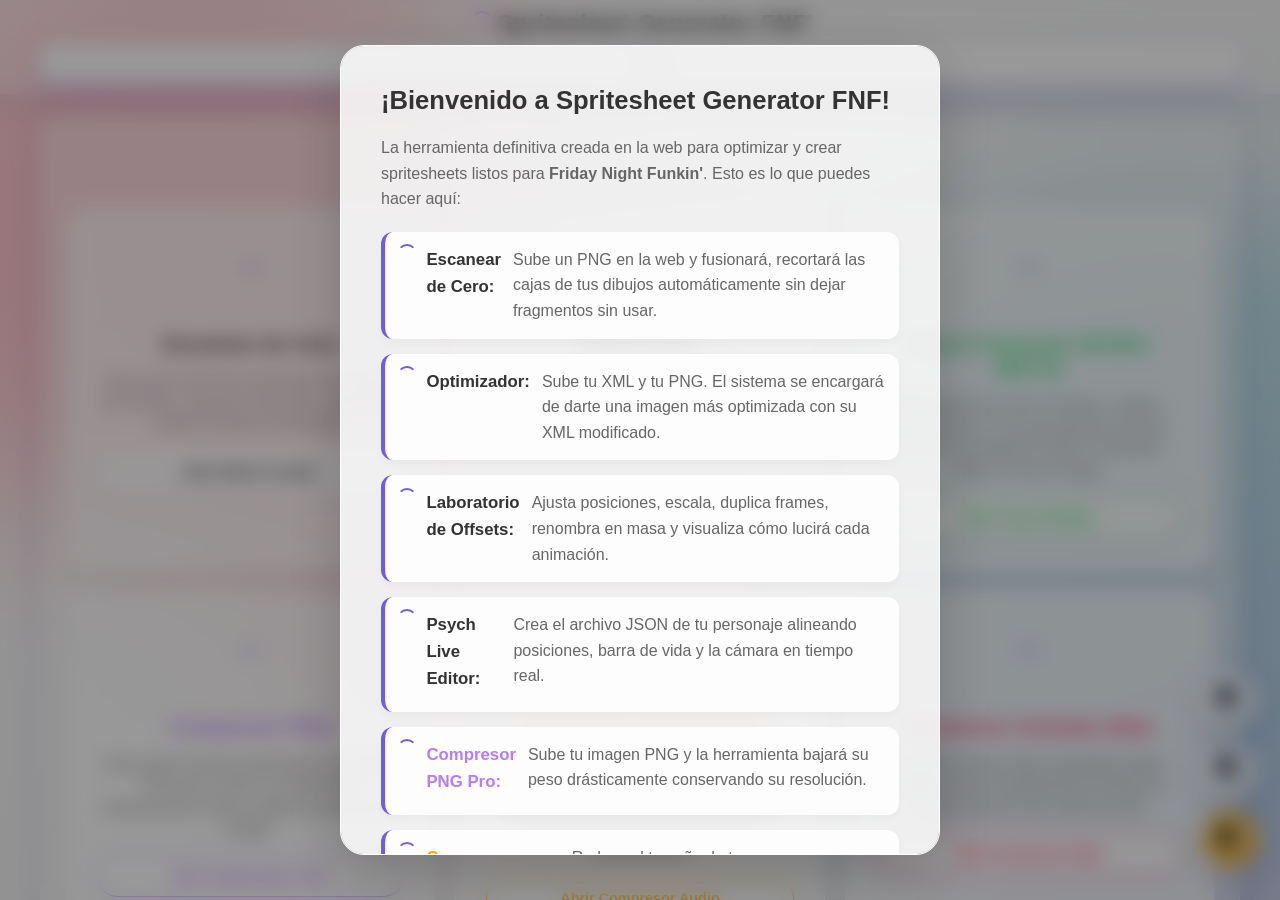
==== commit 72a711b6: "v1.4.1 Fix" ====
--- a/index.html
+++ b/index.html
@@ -1,4 +1,4 @@
-<!DOCTYPE html>
+﻿<!DOCTYPE html>
 <html lang="es">
 
 <head>
@@ -8,7 +8,7 @@
 
     <link rel="stylesheet" href="css/themes.css">
     <link rel="stylesheet" href="css/base.css">
-    <link rel="stylesheet" href="css/layout.css"> <!-- Fallback si se necesita, pero lo pusimos en base -->
+    <link rel="stylesheet" href="css/layout.css">
     <link rel="stylesheet" href="css/components.css">
     <link rel="stylesheet" href="css/windows.css">
 
@@ -33,7 +33,9 @@
     <div id="globalLoader" class="global-loader">
         <div class="loader-content">
             <div class="ia-spinner"></div>
-            <p id="globalLoaderText" style="color: white; font-weight: bold; margin-top: 15px; text-shadow: 0 2px 4px rgba(0,0,0,0.5);">Iniciando...</p>
+            <p id="globalLoaderText"
+                style="color: white; font-weight: bold; margin-top: 15px; text-shadow: 0 2px 4px rgba(0,0,0,0.5);">
+                Iniciando...</p>
         </div>
     </div>
 
@@ -59,7 +61,7 @@
         </h1>
 
         <div class="window-nav">
-            <button class="win-btn active" onclick="openWindow('win-home')" id="navHome"><img
+            <button class="win-btn active" onclick="window.location.href='index.html'" id="navHome"><img
                     src="https://cdn-icons-png.flaticon.com/128/4675/4675164.png" class="icon" alt="Inicio">
                 Inicio</button>
             <button class="win-btn" onclick="openWindow('win-escaner')" id="navEscaner" style="display:none;"><img
@@ -106,7 +108,7 @@
                 ENTORNO DE DESARROLLO</h2>
 
             <div class="home-grid">
-                <div class="home-card" onclick="initMode('SCAN')">
+                <div class="home-card" onclick="window.location.href='escaner.html'">
                     <img src="https://cdn-icons-png.flaticon.com/128/1913/1913663.png" class="icon-lg" alt="Escaneo">
                     <h3 class="home-title">Escanear de Cero</h3>
                     <p class="home-desc">Esta opcion funciona importando una imagen con formato .png para escanearlo y
@@ -114,53 +116,29 @@
                     <div class="btn-pildora btn-secundario" style="width: 100%;">Abrir Modo Creador</div>
                 </div>
 
-                <div class="home-card">
+                <div class="home-card" onclick="window.location.href='optimizador.html'">
                     <img src="https://cdn-icons-png.flaticon.com/128/7100/7100753.png" class="icon-lg"
                         alt="Optimizador">
                     <h3 class="home-title">Optimizador</h3>
                     <p class="home-desc">Esta opcion funciona subiendo un XML+PNG para modificar o corregir sprites del
                         personaje o simplemente edita y exporta el XML sin tocar el PNG.</p>
-                    <div class="dual-upload">
-                        <input type="file" id="modImage" class="hidden-file" accept="image/png, image/jpeg">
-                        <button class="btn-pildora btn-secundario"
-                            onclick="document.getElementById('modImage').click();"><img
-                                src="https://cdn-icons-png.flaticon.com/512/716/716784.png" class="icon" alt="PNG">Subir
-                            Imagen .PNG</button>
-
-                        <input type="file" id="modXML" class="hidden-file" accept=".xml">
-                        <button class="btn-pildora btn-secundario" style="border-color:#ffcc00; color:#ffcc00;"
-                            onclick="document.getElementById('modXML').click();"><img
-                                src="https://cdn-icons-png.flaticon.com/128/4668/4668221.png" class="icon"
-                                style="filter: brightness(0) saturate(100%) invert(85%) sepia(43%) saturate(1074%) hue-rotate(352deg) brightness(101%) contrast(104%);"
-                                alt="XML"> Subir Archivo .XML</button>
-                    </div>
-                </div>
-
-                <div class="home-card psych">
+                    <div class="btn-pildora btn-secundario" style="width: 100%; border-color:#ffcc00; color:#ffcc00;">
+                        Abrir Optimizador</div>
+                </div>
+
+                <div class="home-card psych" onclick="window.location.href='psych.html'">
                     <img src="https://cdn-icons-png.flaticon.com/512/3135/3135692.png" class="icon-lg"
                         style="filter: brightness(0) saturate(100%) invert(86%) sepia(85%) saturate(1637%) hue-rotate(34deg) brightness(108%) contrast(106%) drop-shadow(0 0 10px rgba(170,255,0,0.4));"
                         alt="Psych">
                     <h3 class="home-title" style="color:var(--accent-psych);">Psych Character Builder (BETA)</h3>
                     <p class="home-desc">Esta opcion sirve para visualizar y alinear animaciones en vivo para generar
                         archivos .json sin necesidad de entrar al Character Editor de Psych Engine.</p>
-                    <div class="dual-upload">
-                        <input type="file" id="psychImage" class="hidden-file" accept="image/png, image/jpeg">
-                        <button class="btn-pildora btn-secundario"
-                            onclick="document.getElementById('psychImage').click();"><img
-                                src="https://cdn-icons-png.flaticon.com/512/716/716784.png" class="icon" alt="PNG">
-                            Subir Imagen .PNG</button>
-
-                        <input type="file" id="psychXML" class="hidden-file" accept=".xml">
-                        <button class="btn-pildora btn-secundario"
-                            style="border-color:var(--accent-psych); color:var(--accent-psych);"
-                            onclick="document.getElementById('psychXML').click();"><img
-                                src="https://cdn-icons-png.flaticon.com/128/4668/4668221.png" class="icon"
-                                style="filter: brightness(0) saturate(100%) invert(86%) sepia(85%) saturate(1637%) hue-rotate(34deg) brightness(108%) contrast(106%);"
-                                alt="XML"> Subir Archivo .XML</button>
-                    </div>
-                </div>
-
-                <div class="home-card" onclick="initMode('COMPRESS')">
+                    <div class="btn-pildora btn-secundario"
+                        style="width: 100%; border-color:var(--accent-psych); color:var(--accent-psych);">
+                        Abrir Psych Builder</div>
+                </div>
+
+                <div class="home-card" onclick="window.location.href='compresor.html'">
                     <img src="https://cdn-icons-png.flaticon.com/512/8208/8208316.png" class="icon-lg"
                         style="filter: brightness(0) saturate(100%) invert(58%) sepia(56%) saturate(4171%) hue-rotate(244deg) brightness(102%) contrast(101%);"
                         alt="Comprimir">
@@ -171,18 +149,19 @@
                         Abrir Optimizador PNG</div>
                 </div>
 
-                <div class="home-card" onclick="initMode('AUDIO')">
+                <div class="home-card" onclick="window.location.href='audio.html'">
                     <img src="https://cdn-icons-png.flaticon.com/512/862/862700.png" class="icon-lg"
                         style="filter: brightness(0) saturate(100%) invert(67%) sepia(98%) saturate(1906%) hue-rotate(359deg) brightness(101%) contrast(105%) drop-shadow(0 0 10px rgba(255,170,0,0.4));"
                         alt="Audio">
-                    <h3 class="home-title" style="color: #ffaa00;">Compresor OGG (Audio)</h3>
+                    <h3 class="home-title" style="color: #ffaa00;">Compresor OGG (BETA)</h3>
                     <p class="home-desc">Esta opción reduce el peso de tus Instrumentales y Voces (.OGG) eligiendo el
-                        equilibrio perfecto entre peso y calidad de sonido.</p>
+                        equilibrio perfecto entre peso y calidad de sonido. (Por el momento no funciona correctamente).
+                    </p>
                     <div class="btn-pildora btn-secundario" style="width: 100%; border-color:#ffaa00; color:#ffaa00;">
                         Abrir Compresor Audio</div>
                 </div>
 
-                <div class="home-card" onclick="initMode('ATLAS')">
+                <div class="home-card" onclick="window.location.href='atlas.html'">
                     <img src="https://cdn-icons-png.flaticon.com/512/8243/8243003.png" class="icon-lg"
                         style="filter: brightness(0) saturate(100%) invert(32%) sepia(97%) saturate(2250%) hue-rotate(327deg) brightness(101%) contrast(106%) drop-shadow(0 0 10px rgba(255,51,102,0.4));"
                         alt="Atlas">
@@ -195,762 +174,163 @@
             </div>
 
             <div class="home-footer">
-                &copy; LaloCF 2026 | Versión 1.3
-            </div>
-        </div>
-
-        <div id="win-escaner" class="window-content">
-            <h2 class="section-title"><img src="https://cdn-icons-png.flaticon.com/128/10301/10301595.png" class="icon"
-                    style="filter: brightness(0) invert(24%) sepia(84%) saturate(7351%) hue-rotate(334deg) brightness(104%) contrast(108%);"
-                    alt="Escaner"> Laboratorio de Escaneo</h2>
-
-            <div style="display:flex; width: 100%; gap:10px; margin-bottom: 10px;">
-                <input type="file" id="imageInputScan" class="hidden-file" accept="image/png">
-                <button class="btn-pildora btn-secundario" style="flex:1; padding: 15px; font-size: 1rem;"
-                    onclick="document.getElementById('imageInputScan').click();">
-                    <img src="https://cdn-icons-png.flaticon.com/512/716/716784.png" class="icon" alt="Upload">
-                    SELECCIONAR IMAGEN PNG
+                &copy; LaloCF 2026 | Versión 1.4.1
+            </div>
+        </div>
+
+        <div class="overlay-modal" id="welcomeModal" style="display: none;">
+            <div class="modal-box">
+                <h2 class="modal-title">¡Bienvenido a Spritesheet Generator FNF!</h2>
+                <div class="modal-body">
+                    <p>La herramienta definitiva creada en la web para optimizar y crear spritesheets listos para
+                        <b>Friday
+                            Night Funkin'</b>. Esto es lo que puedes hacer aquí:
+                    </p>
+
+                    <ul class="modal-list">
+                        <li><img src="https://cdn-icons-png.flaticon.com/128/10301/10301595.png" class="icon-sm">
+                            <b>Escanear de Cero:</b> Sube un PNG en la web y fusionará, recortará las cajas de tus
+                            dibujos
+                            automáticamente sin dejar fragmentos sin usar.
+                        </li>
+                        <li><img src="https://cdn-icons-png.flaticon.com/512/1041/1041985.png" class="icon-sm">
+                            <b>Optimizador:</b> Sube tu XML y tu PNG. El sistema se encargará de darte una imagen más
+                            optimizada con su XML modificado.
+                        </li>
+                        <li><img src="https://cdn-icons-png.flaticon.com/512/126/126472.png" class="icon-sm">
+                            <b>Laboratorio
+                                de Offsets:</b> Ajusta posiciones, escala, duplica frames, renombra en masa y visualiza
+                            cómo
+                            lucirá cada animación.
+                        </li>
+                        <li><img src="https://cdn-icons-png.flaticon.com/512/3135/3135692.png" class="icon-sm"> <b>Psych
+                                Live Editor:</b> Crea el archivo JSON de tu personaje alineando posiciones, barra de
+                            vida y
+                            la cámara en tiempo real.</li>
+                        <li><img src="https://cdn-icons-png.flaticon.com/512/8208/8208316.png" class="icon-sm"> <b
+                                style="color:#b57cff;">Compresor PNG Pro:</b> Sube tu imagen PNG y la herramienta bajará
+                            su
+                            peso drásticamente conservando su resolución.</li>
+                        <li><img src="https://cdn-icons-png.flaticon.com/512/862/862700.png" class="icon-sm"> <b
+                                style="color:#ffaa00;">Compresor Audio OGG:</b> Reduce el tamaño de tus voces e
+                            instrumentales en segundos.</li>
+                        <li><img src="https://cdn-icons-png.flaticon.com/512/8243/8243003.png" class="icon-sm"> <b
+                                style="color:#ffaa00;">Conversor Animate Atlas:</b> Convierte Texture Atlas exportados
+                            desde
+                            Adobe Animate (spritemap.json) directo al formato Sparrow XML nativo de FNF u optimizando
+                            la resolucion de la imagen .png.</li>
+                    </ul>
+                </div>
+                <button class="btn-pildora btn-modal-action" onclick="closeWelcomeModal()">¡Comenzar a Crear!</button>
+            </div>
+        </div>
+
+        <div class="overlay-modal" id="changelogModal" style="display: none;">
+            <div class="modal-box modal-box-changelog">
+                <h2 class="modal-title" style="color: var(--accent-gold);">¡Novedades en la Versión 1.4! ✨</h2>
+                <div class="modal-body">
+                    <p>El proyecto se ha actualizado. Aquí tienes los últimos cambios implementados v1.4:</p>
+                    <ul class="modal-list">
+                        <li><b><span style="color: #ffaa00;">[NUEVO]</span> Conversor Animate Atlas:</b> Puedes importar
+                            los
+                            archivos .json y su imagen .png para optimizarla y reducir su resolucion de imagen.
+                        </li>
+                        <li><b><span style="color: #b57cff;">[NUEVO]</span> Optimizador:</b> Ahora no nomas puedes
+                            editar y
+                            modificar la escala del personaje, ahora puedes modificar y optimizar la resolucion de la
+                            imagen .png
+                            manteniendo un peso drasticamente reducido.</li>
+                    </ul>
+                </div>
+                <button class="btn-pildora btn-modal-action"
+                    style="background: linear-gradient(135deg, #b38f00, #665200); border-color: var(--accent-gold);"
+                    onclick="closeChangelogModal()">¡Entendido!</button>
+            </div>
+        </div>
+
+        <!-- MODAL HISTORIAL -->
+        <div class="overlay-modal" id="historyModal" style="display:none;">
+            <div class="modal-box">
+                <h2 class="modal-title"><img src="https://cdn-icons-png.flaticon.com/128/2088/2088617.png"
+                        style="width:30px; filter:brightness(0) invert(1);"> Sesión Anterior</h2>
+                <div class="modal-body" id="historyModalContent">
+                    <!-- Se inyecta desde js -->
+                </div>
+                <button class="btn-pildora btn-secundario" style="width:100%; margin-top:20px;"
+                    onclick="closeHistoryModal()">Cancelar</button>
+            </div>
+        </div>
+
+        <!-- MODAL: WARNING JSON FALTANTE -->
+        <div class="overlay-modal" id="modalJsonWarning" style="display:none; z-index: 10001;">
+            <div class="modal-box ia-box" style="max-width: 450px; text-align:center;">
+                <div class="modal-header">
+                    <h2><img src="https://cdn-icons-png.flaticon.com/128/1828/1828843.png" class="icon-lg"
+                            style="margin-bottom:0;" alt="Warning"> Advertencia</h2>
+                </div>
+                <div class="modal-body" style="color:var(--text);">
+                    <p>Se ha reducido el tamaño de la imagen, pero <b>no importaste ningún archivo .JSON</b> para
+                        corregir las coordenadas.</p>
+                    <p>Si exportas ahora, la imagen y el XML estarán bien, pero las animaciones dentro del juego podrían
+                        verse desalineadas (offset incorrecto).</p>
+                    <p style="margin-top:20px; font-weight:bold;">¿Deseas continuar la exportación sin el JSON?</p>
+                </div>
+                <div class="modal-footer" style="display:flex; gap:10px; justify-content:center; margin-top:20px;">
+                    <button class="btn-pildora btn-secundario" style="flex:1;"
+                        onclick="resolverModalJsonWarning(false)">Regresar</button>
+                    <button class="btn-pildora btn-export" style="flex:1;" onclick="resolverModalJsonWarning(true)">Sí,
+                        continuar</button>
+                </div>
+            </div>
+        </div>
+
+        <!-- FAB WRAPPER: MODO OSCURO -->
+        <div class="fab-wrap-dark">
+            <button class="fab-btn darkmode-btn" onclick="toggleDarkMode()" title="Modo Oscuro/Claro">
+                <img src="https://cdn-icons-png.flaticon.com/128/11885/11885172.png" id="darkModeIcon"
+                    class="icon-sm icon-black" alt="Dark Mode">
+            </button>
+        </div>
+
+        <!-- FAB WRAPPER: HISTORIAL -->
+        <div class="fab-wrap-history">
+            <button class="fab-btn history-btn" onclick="showHistoryModal()" title="Historial / Autoguardado"
+                style="background: rgba(255,170,0,0.6);">
+                <img src="https://cdn-icons-png.flaticon.com/128/2088/2088617.png" class="icon-sm icon-black"
+                    alt="History">
+            </button>
+        </div>
+
+        <!-- FAB WRAPPER: TEMA -->
+        <div class="fab-wrap-theme">
+            <button class="fab-btn theme-btn" onclick="toggleThemeMenu()" title="Cambiar Tema">
+                <img src="https://cdn-icons-png.flaticon.com/128/893/893322.png" class="icon-sm icon-black" alt="Theme">
+            </button>
+            <div class="fab-menu" id="fabThemeMenu">
+                <button class="fab-item" onclick="changeTheme('cyberpunk'); toggleThemeMenu();">
+                    <span class="fab-color-dot" style="background: #f1a9d4;"></span> Pastel (Predeterminado)
                 </button>
-            </div>
-
-            <div class="tools-grid">
-                <div class="panel-rango"><label>Cortador de Sombras (BETA): <span id="valCorte">20</span></label><input
-                        type="range" id="sliderCorte" min="5" max="200" value="20"></div>
-                <div class="panel-rango"><label>Magnetismo de pixeles (BETA): <span
-                            id="valUnion">0</span>px</label><input type="range" id="sliderUnion" min="0" max="60"
-                        value="0"></div>
-                <div class="panel-rango"><label>Padding (BETA): <span id="valPad">1</span>px</label><input type="range"
-                        id="sliderPad" min="0" max="5" value="1"></div>
-            </div>
-
-            <div style="display:flex; gap:10px;">
-                <button class="btn-pildora" id="btnProcesar" style="display:none; flex:2;"><span><img
-                            src="https://cdn-icons-png.flaticon.com/512/4712/4712139.png" class="icon" alt="Auto">
-                        Ejecutar Escaner Automatico</span></button>
-                <button class="btn-pildora btn-secundario" id="btnClearScan"
-                    style="flex:1; border-color:#990033; color:#ff4d88;" onclick="clearAllScan()"><img
-                        src="https://cdn-icons-png.flaticon.com/512/484/484611.png" class="icon"
-                        style="filter: brightness(0) saturate(100%) invert(32%) sepia(97%) saturate(2250%) hue-rotate(327deg) brightness(101%) contrast(106%);"
-                        alt="Limpiar"> Borrar Todo</button>
-            </div>
-
-            <h3 style="color:var(--text); font-size:0.9rem; margin: 10px 0 0 0; display:flex; align-items:center;"><img
-                    src="https://cdn-icons-png.flaticon.com/512/1041/1041985.png" class="icon" alt="Tools"> Herramientas
-                para Editar</h3>
-
-            <div class="mode-toggle-bar">
-                <button class="mode-btn active" id="btnNavegar" onclick="setGlobalMode('VIEW')"><img
-                        src="https://cdn-icons-png.flaticon.com/512/1004/1004077.png" class="icon icon-no-margin"
-                        style="margin-bottom:4px;" alt="Mover"> Modo Vista<br><small
-                        style="font-size:0.7rem;font-weight:normal;">1 dedo: Mover / 2 dedos: Zoom (+
-                        -)</small></button>
-                <button class="mode-btn" id="btnEditar" onclick="setGlobalMode('EDIT')"><img
-                        src="https://cdn-icons-png.flaticon.com/512/1827/1827933.png" class="icon icon-no-margin"
-                        style="margin-bottom:4px;" alt="Editar"> Modo Edición<br><small
-                        style="font-size:0.7rem;font-weight:normal;">Selecciona y ajusta a tu manera</small></button>
-            </div>
-
-            <div class="scan-manual-tools" id="manualToolsDiv" style="opacity: 0.5; pointer-events: none;">
-                <button class="tool-btn active" id="btnToolSelect" onclick="setScanTool('SELECT')"><img
-                        src="https://cdn-icons-png.flaticon.com/128/25/25643.png" class="icon" alt="Seleccionar">
-                    Seleccionar</button>
-                <button class="tool-btn" id="btnToolDraw" onclick="setScanTool('DRAW')"><img
-                        src="https://cdn-icons-png.flaticon.com/128/13738/13738992.png" class="icon" alt="Dibujar">
-                    Dibujar Caja</button>
-                <button class="tool-btn" id="btnToolSnap" onclick="autoFitSelected()"
-                    style="color: black; background: var(--accent-gold); border-color: white;"><img
-                        src="https://cdn-icons-png.flaticon.com/128/2040/2040504.png" class="icon icon-black"
-                        alt="Snap"> Auto-Ajustar (Snap)</button>
-                <button class="tool-btn" id="btnToolDelete" onclick="setScanTool('DELETE')" style="color: #ff4d88;"><img
-                        src="https://cdn-icons-png.flaticon.com/512/484/484611.png" class="icon"
-                        style="filter: brightness(0) saturate(100%) invert(32%) sepia(97%) saturate(2250%) hue-rotate(327deg) brightness(101%) contrast(106%);"
-                        alt="Borrar"> Borrar</button>
-            </div>
-
-            <div class="panel-zoom">
-                <button class="btn-zoom" id="btnZoomOut"><img
-                        src="https://cdn-icons-png.flaticon.com/128/2740/2740679.png" class="icon-sm" alt="-"></button>
-                <span id="txtZoom" style="font-weight:bold; width: 60px; text-align: center;">100%</span>
-                <button class="btn-zoom" id="btnZoomIn"><img
-                        src="https://cdn-icons-png.flaticon.com/128/3303/3303893.png" class="icon-sm" alt="+"></button>
-
-                <select id="bgScannerSelect" onchange="changeScannerBg(this.value)" class="inner-glass-box">
-                    <option value="bg-check-dark">Fondo Transparente Oscuro</option>
-                    <option value="bg-check-light">Fondo Transparente Claro</option>
-                    <option value="bg-solid-white">Fondo Blanco Sólido</option>
-                </select>
-            </div>
-
-            <div class="canvas-wrapper" id="scanWrapper">
-                <canvas id="canvasSprites"></canvas>
-            </div>
-        </div>
-
-        <div id="win-orden" class="window-content">
-            <h2 class="section-title"><img src="https://cdn-icons-png.flaticon.com/512/151/151210.png" class="icon"
-                    style="filter: brightness(0) invert(24%) sepia(84%) saturate(7351%) hue-rotate(334deg) brightness(104%) contrast(108%);"
-                    alt="Secuenciador"> Secuenciador</h2>
-            <div class="batch-bar">
-                <button class="btn-pildora btn-secundario" id="btnSelectAll">Marcar Todo</button>
-
-                <div class="custom-dropdown" id="presetDropdown">
-                    <button class="dropdown-btn inner-glass-box" onclick="togglePresetDropdown()">Plantillas...
-                        ▼</button>
-                    <div class="dropdown-content glass-menu">
-                        <a onclick="selectPreset('idle')">idle</a>
-                        <a onclick="selectPreset('singUP')">singUP</a>
-                        <a onclick="selectPreset('singDOWN')">singDOWN</a>
-                        <a onclick="selectPreset('singLEFT')">singLEFT</a>
-                        <a onclick="selectPreset('singRIGHT')">singRIGHT</a>
-                    </div>
-                </div>
-
-                <input type="text" id="inputBatchName" class="inner-glass-box" placeholder="Escribe prefijo">
-                <button class="btn-pildora" id="btnAplicarBatch"><img
-                        src="https://cdn-icons-png.flaticon.com/128/16161/16161431.png" class="icon" alt="Renombrar">
-                    Renombrar Marcados</button>
-            </div>
-
-            <div class="resize-bar inner-glass-box"
-                style="display:flex; flex-wrap:wrap; gap:10px; padding:10px; margin-bottom: 10px; align-items:center;">
-                <span id="lblResizeCurrent"
-                    style="color:var(--text); font-size:0.9rem; font-weight:bold; min-width: 180px;"><img
-                        src="https://cdn-icons-png.flaticon.com/128/3114/3114883.png" class="icon-sm" alt="Size">
-                    Tamaño: -- x --</span>
-
-                <select id="selResizeFactor" class="inner-glass-box" style="flex:1;"
-                    onchange="toggleCustomResizeInput()">
-                    <option value="recommend">Recomendado (Automático)</option>
-                    <option value="0.9">Reducir a 90%</option>
-                    <option value="0.75">Reducir a 75%</option>
-                    <option value="0.6">Reducir a 60%</option>
-                    <option value="0.5">Reducir a (50%)</option>
-                    <option value="0.4">Reducir a 40%</option>
-                    <option value="custom">Personalizado...</option>
-                </select>
-                <input type="number" id="inpResizeCustom" class="inner-glass-box" style="display:none; width: 70px;"
-                    placeholder="%" min="1" max="100">
-
-                <button class="btn-pildora" style="background:var(--accent-pink); color:white; border:none;"
-                    onclick="aplicarResizeOptimizador()"><img
-                        src="https://cdn-icons-png.flaticon.com/128/8208/8208316.png" class="icon"
-                        style="filter: brightness(0) invert(1);" alt="Resize"> Optimizar Tamaño</button>
-            </div>
-
-            <!-- NUEVO: Selector de JSON integrado en la interfaz -->
-            <div class="json-import-bar inner-glass-box"
-                style="display:flex; flex-wrap:wrap; gap:10px; padding:10px; margin-bottom: 20px; align-items:center; background: rgba(255,255,255,0.2);">
-                <label for="jsonUpdateUpload" style="color:var(--text); font-size:0.9rem; font-weight:bold; min-width: 180px; display:flex; align-items:center;">
-                    <img src="https://cdn-icons-png.flaticon.com/128/136/136525.png" class="icon-sm" alt="JSON">
-                    Importar .JSON (Opcional):
-                </label>
-                <input type="file" id="jsonUpdateUpload" accept=".json" class="inner-glass-box" style="flex:1;">
-                <span id="lblJsonUploaded" style="font-size:0.85rem; color:var(--text-muted); display:none;">
-                    <img src="https://cdn-icons-png.flaticon.com/512/190/190411.png" class="icon-sm"> Listo
-                </span>
-            </div>
-
-            <div class="timeline-panel" id="timelineContainer"></div>
-        </div>
-
-        <div id="win-afinador" class="window-content">
-            <h2 class="section-title"><img src="https://cdn-icons-png.flaticon.com/512/126/126472.png" class="icon"
-                    style="filter: brightness(0) invert(24%) sepia(84%) saturate(7351%) hue-rotate(334deg) brightness(104%) contrast(108%);"
-                    alt="Afinador"> Laboratorio de Offsets</h2>
-            <div class="tuner-nav-bar">
-                <button onclick="prevFrame()"><img src="https://cdn-icons-png.flaticon.com/512/271/271228.png"
-                        class="icon-sm icon-no-margin" style="transform: rotate(180deg);" alt="Atras"></button>
-                <span id="lblCurrentFrame"><img src="https://cdn-icons-png.flaticon.com/512/433/433096.png" class="icon"
-                        alt="Frame"> Ningún Frame</span>
-                <button onclick="nextFrame()"><img src="https://cdn-icons-png.flaticon.com/512/271/271228.png"
-                        class="icon-sm icon-no-margin" style="transform: rotate(0deg);" alt="Adelante"></button>
-            </div>
-            <div class="split-workspace">
-                <div class="fine-tuner">
-                    <div class="preview-box"><canvas id="canvasPreview"></canvas></div>
-                    <div style="display:flex; gap:10px; margin-top:10px;">
-                        <button class="btn-pildora btn-secundario" id="btnToggleRotar" style="flex:1;"><img
-                                src="https://cdn-icons-png.flaticon.com/512/2549/2549884.png" class="icon" alt="Rotar">
-                            Rotar (0°)</button>
-                        <button class="btn-pildora" onclick="duplicarActualAfinador()"
-                            style="flex:1; background:var(--accent-gold); color:black; border:none;"><img
-                                src="https://cdn-icons-png.flaticon.com/512/1621/1621635.png" class="icon icon-black"
-                                alt="Duplicar"> Duplicar</button>
-                    </div>
-
-                    <div class="tuner-grid" style="margin-top:10px;">
-                        <div class="tuner-group"><label>frameX</label>
-                            <div class="tuner-actions"><button class="btn-inc"
-                                    onclick="incProp('frameX', -1)">-</button><input type="number" id="inp_frameX"
-                                    onchange="changeProp('frameX', this.value)"><button class="btn-inc"
-                                    onclick="incProp('frameX', 1)">+</button></div>
-                        </div>
-                        <div class="tuner-group"><label>frameY</label>
-                            <div class="tuner-actions"><button class="btn-inc"
-                                    onclick="incProp('frameY', -1)">-</button><input type="number" id="inp_frameY"
-                                    onchange="changeProp('frameY', this.value)"><button class="btn-inc"
-                                    onclick="incProp('frameY', 1)">+</button></div>
-                        </div>
-                        <div class="tuner-group"><label>frameWidth</label>
-                            <div class="tuner-actions"><button class="btn-inc"
-                                    onclick="incProp('frameWidth', -1)">-</button><input type="number"
-                                    id="inp_frameWidth" onchange="changeProp('frameWidth', this.value)"><button
-                                    class="btn-inc" onclick="incProp('frameWidth', 1)">+</button></div>
-                        </div>
-                        <div class="tuner-group"><label>frameHeight</label>
-                            <div class="tuner-actions"><button class="btn-inc"
-                                    onclick="incProp('frameHeight', -1)">-</button><input type="number"
-                                    id="inp_frameHeight" onchange="changeProp('frameHeight', this.value)"><button
-                                    class="btn-inc" onclick="incProp('frameHeight', 1)">+</button></div>
-                        </div>
-                        <div class="tuner-group"><label>width</label>
-                            <div class="tuner-actions"><button class="btn-inc"
-                                    onclick="incProp('w', -1)">-</button><input type="number" id="inp_w"
-                                    onchange="changeProp('w', this.value)"><button class="btn-inc"
-                                    onclick="incProp('w', 1)">+</button></div>
-                        </div>
-                        <div class="tuner-group"><label>height</label>
-                            <div class="tuner-actions"><button class="btn-inc"
-                                    onclick="incProp('h', -1)">-</button><input type="number" id="inp_h"
-                                    onchange="changeProp('h', this.value)"><button class="btn-inc"
-                                    onclick="incProp('h', 1)">+</button></div>
-                        </div>
-                    </div>
-                </div>
-                <div class="anim-manager-panel">
-                    <div class="anim-select-box">
-                        <select id="selectAnimFilter" class="inner-glass-box">
-                            <option value="ALL">-- Todo --</option>
-                        </select>
-                    </div>
-                    <div class="player-box inner-glass-box"><canvas id="canvasLoopPlayer"></canvas></div>
-                    <div class="player-controls">
-                        <button class="btn-pildora" id="btnPlayPause"
-                            style="background:var(--accent-pink); color:white; width: 100%;"><img
-                                src="https://cdn-icons-png.flaticon.com/128/3249/3249396.png" class="icon"
-                                id="iconPlayPause" alt="Pausa"> PAUSAR</button>
-                        <div class="fps-control-bar inner-glass-box"><button class="btn-fps"
-                                id="btnFpsDown">-</button><span id="txtFpsDisplay">24 FPS</span><button class="btn-fps"
-                                id="btnFpsUp">+</button></div>
-                    </div>
-                </div>
-            </div>
-        </div>
-
-        <div id="win-psych" class="window-content">
-            <h2 class="section-title" style="color: var(--accent-psych);"><img
-                    src="https://cdn-icons-png.flaticon.com/512/3135/3135692.png" class="icon"
-                    style="filter: brightness(0) saturate(100%) invert(86%) sepia(85%) saturate(1637%) hue-rotate(34deg) brightness(108%) contrast(106%);"
-                    alt="Psych"> Psych Live Editor (BETA)</h2>
-            <div class="psych-grid">
-
-                <div class="psych-panel">
-                    <div
-                        style="display: flex; justify-content: space-between; align-items: center; margin-bottom: 5px;">
-                        <h3 style="margin:0; font-size: 0.9rem; color:white; display:flex; align-items:center;"><img
-                                src="https://cdn-icons-png.flaticon.com/512/126/126472.png" class="icon" alt="Globales">
-                            Globales</h3>
-                        <select id="bgPsychSelect" onchange="changePsychBg(this.value)" class="inner-glass-box">
-                            <option value="">Fondo Transparente</option>
-                            <option value="bg-editor">Editor (Editors)</option>
-                            <option value="bg-stage">Stage (Stageback)</option>
-                        </select>
-                    </div>
-                    <div class="form-group"><label>Image Path</label><input type="text" id="p_image"
-                            value="characters/BOYFRIEND" class="inner-glass-box" oninput="updatePsychLive()"></div>
-                    <div class="form-row">
-                        <div class="form-group"><label>Icon</label><input type="text" class="inner-glass-box"
-                                id="p_icon" value="bf"></div>
-                        <div class="form-group"><label>Bar Color</label><input type="color" id="p_color" value="#31b0d1"
-                                style="height:36px; padding:2px; cursor:pointer;" class="inner-glass-box"></div>
-                    </div>
-                    <div class="form-row">
-                        <div class="form-group"><label>Scale</label><input type="number" id="p_scale" value="1"
-                                step="0.1" class="inner-glass-box" oninput="updatePsychLive()"></div>
-                        <div class="form-group"><label>Sing Dur</label><input type="number" class="inner-glass-box"
-                                id="p_sing" value="4"></div>
-                    </div>
-                    <div class="form-row">
-                        <div class="form-group"><label>Cam X <small>(Punto Rojo)</small></label><input type="number"
-                                id="p_camX" class="inner-glass-box" value="0" oninput="updatePsychLive()"></div>
-                        <div class="form-group"><label>Cam Y <small>(Punto Rojo)</small></label><input type="number"
-                                id="p_camY" class="inner-glass-box" value="0" oninput="updatePsychLive()"></div>
-                    </div>
-                    <div style="display:flex; gap:15px; margin-top:5px; flex-wrap:wrap;">
-                        <label style="color:var(--text); font-size:0.8rem;"><input type="checkbox" id="p_flip"
-                                onchange="updatePsychLive()"> Flip X</label>
-                        <label style="color:var(--text); font-size:0.8rem;"><input type="checkbox" id="p_antialias"
-                                checked onchange="updatePsychLive()"> Antialias</label>
-                        <label style="color:var(--text); font-size:0.8rem; color:var(--accent-pink);"><input
-                                type="checkbox" id="p_onion" onchange="updatePsychLive()"> Fantasma</label>
-                    </div>
-                    <div class="inner-glass-box"
-                        style="display:flex; gap:15px; margin-top:5px; flex-wrap:wrap; padding: 10px;">
-                        <label style="color:var(--text); font-size:0.8rem;"><input type="checkbox" id="chkSilBF" checked
-                                onchange="document.getElementById('imgSilBF').style.display = this.checked ? 'block' : 'none'">
-                            Guía BF</label>
-                        <label style="color:var(--text); font-size:0.8rem;"><input type="checkbox" id="chkSilDad"
-                                checked
-                                onchange="document.getElementById('imgSilDad').style.display = this.checked ? 'block' : 'none'">
-                            Guía Dad</label>
-                    </div>
-                </div>
-
-                <div class="psych-preview-container" id="psychPreviewContainer">
-                    <div id="psychBgEditorLayer"
-                        style="display:none; width:100%; height:100%; position:absolute; top:0; left:0; pointer-events:none; z-index:0;">
-                        <img src="img/editors/bg.png"
-                            style="position:absolute; width:100%; height:100%; object-fit:cover; z-index:1;">
-                    </div>
-                    <div id="psychStageLayers"
-                        style="display:none; width:100%; height:100%; position:absolute; top:0; left:0; pointer-events:none; z-index:0;">
-                        <img src="img/stage/stageback.png"
-                            style="position:absolute; width:100%; height:100%; object-fit:cover; z-index:1;">
-                        <img src="img/stage/stagefront.png"
-                            style="position:absolute; width:100%; height:100%; object-fit:contain; bottom:-20px; z-index:2;">
-                        <img src="img/stage/stagecurtains.png"
-                            style="position:absolute; width:100%; height:100%; object-fit:cover; top:-10px; z-index:10;">
-                    </div>
-                    <div id="psychSilhouettesLayer"
-                        style="width:100%; height:100%; position:absolute; top:0; left:0; pointer-events:none; z-index:4;">
-                        <img src="img/editors/silhouetteBF.png" id="imgSilBF"
-                            style="position:absolute; width:220px; bottom: 20px; right: 20%; opacity:0.7;">
-                        <img src="img/editors/silhouetteDad.png" id="imgSilDad"
-                            style="position:absolute; width:250px; bottom: 20px; left: 20%; opacity:0.7;">
-                    </div>
-
-                    <div class="crosshair" style="z-index:3;"></div>
-                    <div class="crosshair v" style="z-index:3;"></div>
-                    <canvas id="canvasPsychLive" style="z-index:5; position:relative;"></canvas>
-                </div>
-
-                <div class="psych-panel">
-                    <h3
-                        style="margin:0 0 5px 0; font-size: 0.9rem; color:var(--text); display:flex; align-items:center;">
-                        <img src="https://cdn-icons-png.flaticon.com/512/2503/2503508.png" class="icon"
-                            alt="Animaciones"> Animaciones
-                    </h3>
-                    <div class="inner-glass-box" style="padding: 12px; margin-bottom:10px;">
-                        <div class="form-row">
-                            <div class="form-group"><label>Anim (JSON)</label><input type="text" id="p_animName"
-                                    class="inner-glass-box" placeholder="ej: singUP"></div>
-                            <div class="form-group"><label>XML Prefix</label><select id="p_animPrefix"
-                                    class="inner-glass-box"></select></div>
-                        </div>
-                        <button class="btn-pildora"
-                            style="background: var(--accent-psych); border:none; color:white; width:100%; padding:8px;"
-                            onclick="addPsychAnimation()"><img
-                                src="https://cdn-icons-png.flaticon.com/512/1828/1828817.png" class="icon icon-white"
-                                alt="Añadir"> Añadir</button>
-                    </div>
-                    <div class="anim-list" id="psychAnimList"></div>
-                </div>
-
-            </div>
-        </div>
-
-        <div id="win-compresor" class="window-content">
-            <h2 class="section-title" style="color: #b57cff;"><img
-                    src="https://cdn-icons-png.flaticon.com/512/8208/8208316.png" class="icon"
-                    style="filter: brightness(0) saturate(100%) invert(58%) sepia(56%) saturate(4171%) hue-rotate(244deg) brightness(102%) contrast(101%);"
-                    alt="Compresor"> Optimizador de Peso (PNG)</h2>
-
-            <div style="display:flex; width: 100%; gap:10px; margin-bottom: 20px;">
-                <input type="file" id="imgCompresorUpload" class="hidden-file" accept="image/png">
-                <button class="btn-pildora"
-                    style="flex:1; padding: 15px; font-size: 1rem; background: #b57cff; color: #000; border:none;"
-                    onclick="document.getElementById('imgCompresorUpload').click();">
-                    <img src="https://cdn-icons-png.flaticon.com/512/716/716784.png" class="icon icon-black"
-                        alt="Upload"> SELECCIONAR IMAGEN .PNG
+                <button class="fab-item" onclick="changeTheme('psych'); toggleThemeMenu();">
+                    <span class="fab-color-dot" style="background: #aaff00;"></span> Tema Psych
                 </button>
-            </div>
-
-            <div class="split-workspace" style="align-items: flex-start;">
-                <div class="psych-panel" style="flex: 1;">
-                    <h3 style="color: var(--text); margin-top:0;">Configuración</h3>
-                    <p style="font-size: 0.8rem; color:#aaa;">Este algoritmo funciona reduciendo el peso de la imagen en
-                        MegaBytes manteniendo la calidad visual intacta.</p>
-
-                    <div class="panel-rango" style="margin-top:20px;">
-                        <label>Paleta de Colores: <span id="valColors" style="color: #b57cff;">256</span>
-                            (Recomendado)</label>
-                        <input type="range" id="sliderCompColors" min="16" max="256" value="256"
-                            oninput="document.getElementById('valColors').textContent = this.value">
-                    </div>
-
-                    <button class="btn-pildora" id="btnRunCompressor"
-                        style="width:100%; margin-top: 20px; display:none;" onclick="ejecutarCompresion()">
-                        <img src="https://cdn-icons-png.flaticon.com/128/11252/11252744.png" class="icon"
-                            alt="Procesar"> INICIAR COMPRESIÓN
-                    </button>
-
-                    <button class="btn-pildora" id="btnDownloadComp"
-                        style="width:100%; margin-top: 20px; display:none; background: var(--accent-psych); color:black; border:none;">
-                        <img src="https://cdn-icons-png.flaticon.com/128/892/892303.png" class="icon icon-black"
-                            alt="Bajar"> DESCARGAR PNG OPTIMIZADO
-                    </button>
-                </div>
-
-                <div class="psych-panel" style="flex: 1; text-align: center; border-color: #b57cff;">
-                    <h3 style="color: var(--text); margin-top:0;">Resultados</h3>
-
-                    <div style="display:flex; justify-content: space-around; margin: 20px 0;">
-                        <div>
-                            <div style="font-size: 0.8rem; color:#aaa;">Peso Original</div>
-                            <div id="txtCompOrigSize" style="font-size: 1.5rem; font-weight:bold; color:#ff4d88;">--- MB
-                            </div>
-                        </div>
-                        <div>
-                            <div style="font-size: 0.8rem; color:#aaa;">Peso Optimizado</div>
-                            <div id="txtCompNewSize"
-                                style="font-size: 1.5rem; font-weight:bold; color:var(--accent-psych);">--- MB</div>
-                        </div>
-                    </div>
-
-                    <div class="inner-glass-box"
-                        style="height: 200px; display:flex; align-items:center; justify-content:center; overflow:hidden;">
-                        <canvas id="canvasCompresorPreview"
-                            style="max-width: 100%; max-height: 100%; object-fit: contain;"></canvas>
-                    </div>
-                </div>
-            </div>
-        </div>
-
-        <div id="win-audio" class="window-content">
-            <h2 class="section-title" style="color: #ffaa00;"><img
-                    src="https://cdn-icons-png.flaticon.com/512/862/862700.png" class="icon"
-                    style="filter: brightness(0) saturate(100%) invert(67%) sepia(98%) saturate(1906%) hue-rotate(359deg) brightness(101%) contrast(105%);"
-                    alt="Audio"> Optimizador de Audio (.OGG)</h2>
-
-            <div style="display:flex; width: 100%; gap:10px; margin-bottom: 20px;">
-                <input type="file" id="audioUpload" class="hidden-file" accept="audio/ogg, .ogg">
-                <button class="btn-pildora"
-                    style="flex:1; padding: 15px; font-size: 1rem; background: #ffaa00; color: #000; border:none;"
-                    onclick="document.getElementById('audioUpload').click();">
-                    <img src="https://cdn-icons-png.flaticon.com/512/716/716784.png" class="icon icon-black"
-                        alt="Upload"> SELECCIONAR CANCIÓN / VOZ (.OGG)
+                <button class="fab-item" onclick="changeTheme('bf'); toggleThemeMenu();">
+                    <span class="fab-color-dot" style="background: #31b0d1;"></span> Tema BF
                 </button>
             </div>
-
-            <div class="split-workspace" style="align-items: flex-start;">
-                <div class="psych-panel" style="flex: 1; border-color:#ffaa00;">
-                    <h3 style="color: var(--text); margin-top:0;">Nivel de Compresión</h3>
-                    <p style="font-size: 0.8rem; color:#aaa;">Elige qué tanto deseas exprimir el archivo. El motor usará
-                        codificación Vorbis nativa para FNF.</p>
-
-                    <div style="display: flex; flex-direction: column; gap: 10px; margin-top: 15px;">
-                        <label class="inner-glass-box"
-                            style="cursor:pointer; display:flex; align-items:center; gap:10px;">
-                            <input type="radio" name="oggQuality" value="128k" checked
-                                style="accent-color: #ffaa00; scale:1.3;">
-                            <div>
-                                <b style="color:var(--text);">Optimizado</b>
-                                <div style="font-size:0.75rem; color:var(--text-muted);">Baja el peso a la mitad.
-                                    Conserva excelente
-                                    calidad. (128 kbps)</div>
-                            </div>
-                        </label>
-
-                        <label class="inner-glass-box"
-                            style="cursor:pointer; display:flex; align-items:center; gap:10px;">
-                            <input type="radio" name="oggQuality" value="80k" style="accent-color: #ffaa00; scale:1.3;">
-                            <div>
-                                <b style="color:var(--text);">Equilibrado</b>
-                                <div style="font-size:0.75rem; color:var(--text-muted);">Calidad de mod estándar, peso
-                                    muy bajo. (80
-                                    kbps)</div>
-                            </div>
-                        </label>
-
-                        <label class="inner-glass-box"
-                            style="cursor:pointer; display:flex; align-items:center; gap:10px;">
-                            <input type="radio" name="oggQuality" value="48k" style="accent-color: #ffaa00; scale:1.3;">
-                            <div>
-                                <b style="color:var(--text);">Máximo (Exprimido)</b>
-                                <div style="font-size:0.75rem; color:var(--text-muted);">La calidad disminuye, pero el
-                                    peso es
-                                    mínimo. (48 kbps)</div>
-                            </div>
-                        </label>
-                    </div>
-
-                    <button class="btn-pildora" id="btnRunAudio"
-                        style="width:100%; margin-top: 20px; display:none; background: #ffaa00; color:black; border:none;"
-                        onclick="ejecutarCompresionAudio()">
-                        <img src="https://cdn-icons-png.flaticon.com/128/11252/11252744.png" class="icon icon-black"
-                            alt="Procesar"> INICIAR COMPRESIÓN OGG
-                    </button>
-
-                    <button class="btn-pildora" id="btnDownloadAudio"
-                        style="width:100%; margin-top: 20px; display:none; background: var(--accent-psych); color:black; border:none;">
-                        <img src="https://cdn-icons-png.flaticon.com/128/892/892303.png" class="icon icon-black"
-                            alt="Bajar"> DESCARGAR AUDIO OPTIMIZADO
-                    </button>
-                </div>
-
-                <div class="psych-panel" style="flex: 1; text-align: center; border-color: #ffaa00;">
-                    <h3 style="color: var(--text); margin-top:0;">Resultados del Audio</h3>
-
-                    <div style="display:flex; justify-content: space-around; margin: 20px 0;">
-                        <div>
-                            <div style="font-size: 0.8rem; color:#aaa;">Peso Original</div>
-                            <div id="txtAudioOrigSize" style="font-size: 1.5rem; font-weight:bold; color:#ff4d88;">---
-                                MB</div>
-                        </div>
-                        <div>
-                            <div style="font-size: 0.8rem; color:#aaa;">Peso Optimizado</div>
-                            <div id="txtAudioNewSize"
-                                style="font-size: 1.5rem; font-weight:bold; color:var(--accent-psych);">--- MB</div>
-                        </div>
-                        <div>
-                            <div style="font-size: 0.8rem; color:#aaa;">BPM (Ritmo)</div>
-                            <div id="txtAudioBPM"
-                                style="font-size: 1.5rem; font-weight:bold; color:var(--accent-gold);">---</div>
-                        </div>
-                    </div>
-
-                    <div class="inner-glass-box"
-                        style="height: 150px; display:flex; flex-direction:column; align-items:center; justify-content:center; overflow:hidden;">
-                        <img src="https://cdn-icons-png.flaticon.com/512/862/862700.png" class="icon-lg icon-black">
-                        <p style="color: var(--text-muted); font-weight:bold; font-size: 0.9rem; margin-top: 10px;">
-                            Motor FFmpeg
-                            Vorbis</p>
-                    </div>
-                </div>
-            </div>
-        </div>
-
-        <div id="win-atlas" class="window-content">
-            <h2 class="section-title" style="color: #ff3366;"><img
-                    src="https://cdn-icons-png.flaticon.com/512/8243/8243003.png" class="icon"
-                    style="filter: brightness(0) saturate(100%) invert(32%) sepia(97%) saturate(2250%) hue-rotate(327deg) brightness(101%) contrast(106%);"
-                    alt="Atlas"> Conversor Animate Atlas</h2>
-
-            <div style="display:flex; flex-wrap: wrap; gap:10px; margin-bottom: 20px;">
-                <input type="file" id="atlasAnimUpload" class="hidden-file" accept=".json">
-                <button class="btn-pildora"
-                    style="flex:1; padding: 15px; font-size: 1rem; background: #ff3366; color: #000; border:none;"
-                    onclick="document.getElementById('atlasAnimUpload').click();">
-                    <img src="https://cdn-icons-png.flaticon.com/128/136/136443.png" class="icon icon-black"
-                        alt="Upload"> CARGAR ANIMATION.JSON
-                </button>
-
-                <input type="file" id="atlasJsonUpload" class="hidden-file" accept=".json">
-                <button class="btn-pildora"
-                    style="flex:1; padding: 15px; font-size: 1rem; background: #ff3366; color: #000; border:none;"
-                    onclick="document.getElementById('atlasJsonUpload').click();">
-                    <img src="https://cdn-icons-png.flaticon.com/128/136/136443.png" class="icon icon-black"
-                        alt="Upload"> CARGAR SPRITEMAP.JSON
-                </button>
-
-                <input type="file" id="atlasPngUpload" class="hidden-file" accept="image/png">
-                <button class="btn-pildora"
-                    style="flex:1; padding: 15px; font-size: 1rem; background: #ff3366; color: #000; border:none;"
-                    onclick="document.getElementById('atlasPngUpload').click();">
-                    <img src="https://cdn-icons-png.flaticon.com/512/716/716784.png" class="icon icon-black"
-                        alt="Upload"> CARGAR SPRITEMAP.PNG
-                </button>
-            </div>
-
-            <div class="split-workspace" style="align-items: flex-start;">
-                <div class="psych-panel" style="flex: 1; border-color:#ff3366;">
-                    <h3 style="color: var(--text); margin-top:0;">Opciones de Atlas</h3>
-                    <p style="font-size: 0.8rem; color:#aaa;">Ordena el formato FlxAnimate a un Spritesheet Sparrow
-                        clásico + JSON para Psych Engine.</p>
-
-                    <div class="inner-glass-box" style="margin-top: 15px;">
-                        <div class="form-group" style="margin-bottom:10px;">
-                            <label style="color:var(--text); font-size:0.85rem;">Nombre de Exportación (Sin
-                                extensión)</label>
-                            <input type="text" id="txtAtlasExportName" placeholder="ej: mi_personaje"
-                                class="inner-glass-box">
-                        </div>
-                        <div style="display:flex; flex-direction:column; gap:12px;">
-                            <label style="color:var(--text); font-size:0.85rem;"><input type="checkbox" id="chkAtlasPng"
-                                    checked style="accent-color:#ff3366; scale:1.2;"> Exportar Spritesheet
-                                (.PNG)</label>
-                            <label style="color:var(--text); font-size:0.85rem;"><input type="checkbox" id="chkAtlasOpt"
-                                    checked style="accent-color:#ff3366; scale:1.2;"> Optimizar PNG (Menos peso)</label>
-                            <label style="color:var(--text); font-size:0.85rem;"><input type="checkbox" id="chkAtlasXml"
-                                    checked style="accent-color:#ff3366; scale:1.2;"> Exportar Sparrow (.XML)</label>
-                            <label style="color:var(--text); font-size:0.85rem;"><input type="checkbox"
-                                    id="chkAtlasJson" checked style="accent-color:#ff3366; scale:1.2;"> Exportar
-                                Personaje Psych
-                                (.JSON)</label>
-                        </div>
-                    </div>
-
-                    <button class="btn-pildora" id="btnRunAtlas"
-                        style="width:100%; margin-top: 20px; display:none; background: #ff3366; color:white; border:none;"
-                        onclick="ejecutarAtlasBaker()">
-                        <img src="https://cdn-icons-png.flaticon.com/128/11252/11252744.png" class="icon"
-                            alt="Procesar"> GENERAR Y DESCARGAR ARCHIVOS
-                    </button>
-                </div>
-
-                <div class="psych-panel" style="flex: 1; border-color: #ff3366;">
-                    <h3 style="color: var(--text); margin-top:0;">Visualizador de FlxAnimate</h3>
-                    <div style="display:flex; gap: 10px; margin-bottom: 10px;">
-                        <select id="atlasAnimSelect" onchange="updateAtlasPreviewCanvas()" class="inner-glass-box"
-                            style="flex:1; color: #ff3366; border: 1px solid var(--border); padding: 8px; border-radius: 6px; font-weight: bold; outline: none;"></select>
-                    </div>
-                    <div class="inner-glass-box" id="atlasPreviewBox"
-                        style="height: 250px; display:flex; align-items:center; justify-content:center; overflow:hidden; position:relative;">
-                        <span style="color:#555;">Esperando 3 archivos...</span>
-                        <canvas id="atlasPreviewCanvas"
-                            style="position:absolute; width:100%; height:100%; object-fit:contain; display:none;"></canvas>
-                    </div>
-                </div>
-            </div>
-        </div>
-
-    </div>
-
-    <div class="overlay-modal" id="welcomeModal" style="display: none;">
-        <div class="modal-box">
-            <h2 class="modal-title">¡Bienvenido a Spritesheet Generator FNF!</h2>
-            <div class="modal-body">
-                <p>La herramienta definitiva creada en la web para optimizar y crear spritesheets listos para <b>Friday
-                        Night Funkin'</b>. Esto es lo que puedes hacer aquí:</p>
-
-                <ul class="modal-list">
-                    <li><img src="https://cdn-icons-png.flaticon.com/128/10301/10301595.png" class="icon-sm">
-                        <b>Escanear de Cero:</b> Sube un PNG en la web y fusionará, recortará las cajas de tus dibujos
-                        automáticamente sin dejar fragmentos sin usar.
-                    </li>
-                    <li><img src="https://cdn-icons-png.flaticon.com/512/1041/1041985.png" class="icon-sm">
-                        <b>Optimizador:</b> Sube tu XML y tu PNG. El sistema se encargará de darte una imagen más
-                        optimizada con su XML modificado.
-                    </li>
-                    <li><img src="https://cdn-icons-png.flaticon.com/512/126/126472.png" class="icon-sm"> <b>Laboratorio
-                            de Offsets:</b> Ajusta posiciones, escala, duplica frames, renombra en masa y visualiza cómo
-                        lucirá cada animación.</li>
-                    <li><img src="https://cdn-icons-png.flaticon.com/512/3135/3135692.png" class="icon-sm"> <b>Psych
-                            Live Editor:</b> Crea el archivo JSON de tu personaje alineando posiciones, barra de vida y
-                        la cámara en tiempo real.</li>
-                    <li><img src="https://cdn-icons-png.flaticon.com/512/8208/8208316.png" class="icon-sm"> <b
-                            style="color:#b57cff;">Compresor PNG Pro:</b> Sube tu imagen PNG y la herramienta bajará su
-                        peso drásticamente conservando su resolución.</li>
-                    <li><img src="https://cdn-icons-png.flaticon.com/512/862/862700.png" class="icon-sm"> <b
-                            style="color:#ffaa00;">Compresor Audio OGG:</b> Reduce el tamaño de tus voces e
-                        instrumentales en segundos.</li>
-                </ul>
-            </div>
-            <button class="btn-pildora btn-modal-action" onclick="closeWelcomeModal()">¡Comenzar a Crear!</button>
-        </div>
-    </div>
-
-    <div class="overlay-modal" id="changelogModal" style="display: none;">
-        <div class="modal-box modal-box-changelog">
-            <h2 class="modal-title" style="color: var(--accent-gold);">¡Novedades en la Versión 1.3! ✨</h2>
-            <div class="modal-body">
-                <p>El proyecto se ha actualizado. Aquí tienes los últimos cambios implementados v1.3:</p>
-                <ul class="modal-list">
-                    <li><b><span style="color: #ffaa00;">[NUEVO]</span> Compresor Audio OGG:</b> Ya puedes bajar el peso
-                        de tus Instrumentales y Voces sin instalar nada, directamente en la página con motor FFmpeg.
-                    </li>
-                    <li><b><span style="color: #b57cff;">[NUEVO]</span> Compresor PNG:</b> Ahora puedes optimizar el
-                        peso en MB de tus PNG directamente en el navegador, sin usar páginas externas.</li>
-                    <li><b><span style="color: var(--accent-gold);">[NUEVO]</span> Compresión ZIP Inteligente:</b> Al
-                        optimizar, se descargará un archivo .ZIP conteniendo tu nuevo PNG y el XML listo para usarse.
-                    </li>
-                    <li><b><span style="color: var(--accent);">[NUEVO]</span> Conversor Animate Atlas:</b> Este escaner
-                        realiza uan funcion
-                        para tener todos los prites en .PNG y .XML.</li>
-                    <li><b><span style="color: var(--accent);">[NUEVO]</span> Correccion de Errores:</b>Se solucionaron
-                        varios errores,
-                        y agregando nuevas funciones utiles.</li>
-                </ul>
-            </div>
-            <button class="btn-pildora btn-modal-action"
-                style="background: linear-gradient(135deg, #b38f00, #665200); border-color: var(--accent-gold);"
-                onclick="closeChangelogModal()">¡Entendido!</button>
-        </div>
-    </div>
-
-    <!-- MODAL HISTORIAL -->
-    <div class="overlay-modal" id="historyModal" style="display:none;">
-        <div class="modal-box">
-            <h2 class="modal-title"><img src="https://cdn-icons-png.flaticon.com/128/2088/2088617.png"
-                    style="width:30px; filter:brightness(0) invert(1);"> Sesión Anterior</h2>
-            <div class="modal-body" id="historyModalContent">
-                <!-- Se inyecta desde js -->
-            </div>
-            <button class="btn-pildora btn-secundario" style="width:100%; margin-top:20px;"
-                onclick="closeHistoryModal()">Cancelar</button>
-        </div>
-    </div>
-
-    <!-- MODAL: WARNING JSON FALTANTE -->
-    <div class="overlay-modal" id="modalJsonWarning" style="display:none; z-index: 10001;">
-        <div class="modal-box ia-box" style="max-width: 450px; text-align:center;">
-            <div class="modal-header">
-                <h2><img src="https://cdn-icons-png.flaticon.com/128/1828/1828843.png" class="icon-lg" style="margin-bottom:0;" alt="Warning"> Advertencia</h2>
-            </div>
-            <div class="modal-body" style="color:var(--text);">
-                <p>Se ha reducido el tamaño de la imagen, pero <b>no importaste ningún archivo .JSON</b> para corregir las coordenadas.</p>
-                <p>Si exportas ahora, la imagen y el XML estarán bien, pero las animaciones dentro del juego podrían verse desalineadas (offset incorrecto).</p>
-                <p style="margin-top:20px; font-weight:bold;">¿Deseas continuar la exportación sin el JSON?</p>
-            </div>
-            <div class="modal-footer" style="display:flex; gap:10px; justify-content:center; margin-top:20px;">
-                <button class="btn-pildora btn-secundario" style="flex:1;" onclick="resolverModalJsonWarning(false)">Regresar</button>
-                <button class="btn-pildora btn-export" style="flex:1;" onclick="resolverModalJsonWarning(true)">Sí, continuar</button>
-            </div>
-        </div>
-    </div>
-
-    <!-- FAB WRAPPER: MODO OSCURO -->
-    <div class="fab-wrap-dark">
-        <button class="fab-btn darkmode-btn" onclick="toggleDarkMode()" title="Modo Oscuro/Claro">
-            <img src="https://cdn-icons-png.flaticon.com/128/11885/11885172.png" id="darkModeIcon"
-                class="icon-sm icon-black" alt="Dark Mode">
-        </button>
-    </div>
-
-    <!-- FAB WRAPPER: HISTORIAL -->
-    <div class="fab-wrap-history">
-        <button class="fab-btn history-btn" onclick="showHistoryModal()" title="Historial / Autoguardado"
-            style="background: rgba(255,170,0,0.6);">
-            <img src="https://cdn-icons-png.flaticon.com/128/2088/2088617.png" class="icon-sm icon-black" alt="History">
-        </button>
-    </div>
-
-    <!-- FAB WRAPPER: TEMA -->
-    <div class="fab-wrap-theme">
-        <button class="fab-btn theme-btn" onclick="toggleThemeMenu()" title="Cambiar Tema">
-            <img src="https://cdn-icons-png.flaticon.com/128/893/893322.png" class="icon-sm icon-black" alt="Theme">
-        </button>
-        <div class="fab-menu" id="fabThemeMenu">
-            <button class="fab-item" onclick="changeTheme('cyberpunk'); toggleThemeMenu();">
-                <span class="fab-color-dot" style="background: #f1a9d4;"></span> Pastel (Predeterminado)
-            </button>
-            <button class="fab-item" onclick="changeTheme('psych'); toggleThemeMenu();">
-                <span class="fab-color-dot" style="background: #aaff00;"></span> Tema Psych
-            </button>
-            <button class="fab-item" onclick="changeTheme('bf'); toggleThemeMenu();">
-                <span class="fab-color-dot" style="background: #31b0d1;"></span> Tema BF
-            </button>
-        </div>
-    </div>
-
-    <script src="js/history.js"></script>
-    <script src="js/main.js" defer></script>
-    <script src="js/escaner.js" defer></script>
-    <script src="js/optimizador.js" defer></script>
-    <script src="js/psych.js" defer></script>
-    <script src="js/compresor.js" defer></script>
-    <script src="js/audio.js" defer></script>
-    <script src="js/atlas.js" defer></script>
-
-    <script>
-        if ('serviceWorker' in navigator) {
-            window.addEventListener('load', () => {
-                navigator.serviceWorker.register('sw.js')
-                    .then(reg => console.log('¡Web App lista y registrada!', reg.scope))
-                    .catch(err => console.error('Error al registrar Web App:', err));
-            });
-        }
-    </script>
+        </div>
+
+        <script src="js/history.js"></script>
+        <script src="js/main.js" defer></script>
+
+        <script>
+            if ('serviceWorker' in navigator) {
+                window.addEventListener('load', () => {
+                    navigator.serviceWorker.register('sw.js')
+                        .then(reg => console.log('¡Web App lista y registrada!', reg.scope))
+                        .catch(err => console.error('Error al registrar Web App:', err));
+                });
+            }
+        </script>
 </body>
 
-</html>+</html>
--- a/css/base.css
+++ b/css/base.css
@@ -1,3 +1,28 @@
+/* ==========================================
+   RESET UNIVERSAL
+========================================== */
+*, *::before, *::after {
+    margin: 0;
+    padding: 0;
+    box-sizing: border-box;
+    -webkit-tap-highlight-color: transparent;
+    touch-action: manipulation;
+}
+
+html {
+    overflow-x: hidden;
+    scroll-behavior: smooth;
+    -webkit-overflow-scrolling: touch;
+}
+
+body {
+    font-family: 'Segoe UI', system-ui, -apple-system, sans-serif;
+    min-height: 100vh;
+    overflow-x: hidden;
+    -webkit-text-size-adjust: 100%;
+}
+
+/* ==========================================
    FONDO ANIMADO (BLOBS)
 ========================================== */
 .glass-bg {
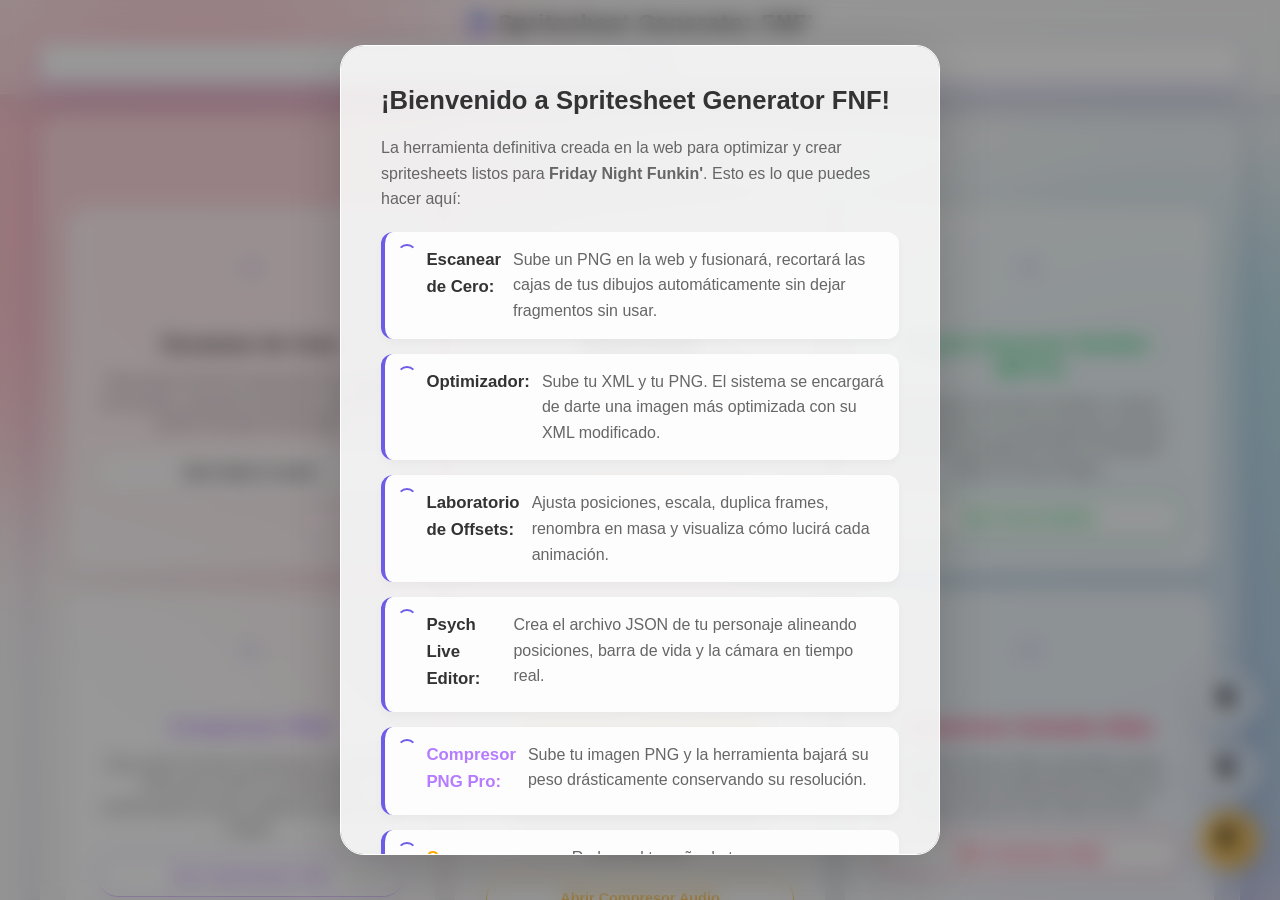
==== commit e239fd20: "v1.4.2" ====
--- a/index.html
+++ b/index.html
@@ -18,7 +18,7 @@
     <meta name="apple-mobile-web-app-capable" content="yes">
     <meta name="apple-mobile-web-app-status-bar-style" content="black-translucent">
     <meta name="apple-mobile-web-app-title" content="SpriteGen FNF">
-    <link rel="apple-touch-icon" href="icon-192.png">
+    <link rel="apple-touch-icon" href="logo-192.png">
 
     <script src="https://cdnjs.cloudflare.com/ajax/libs/jszip/3.10.1/jszip.min.js"></script>
     <script src="https://cdn.jsdelivr.net/npm/pako@2.1.0/dist/pako.min.js"></script>
@@ -54,9 +54,8 @@
         </div>
     </div>
     <div class="app-header">
-        <h1 class="app-title">
-
-            <img src="https://cdn-icons-png.flaticon.com/128/17196/17196492.png" class="icon logo-icon" alt="Logo">
+        <h1 class="app-title" onclick="location.reload()" style="cursor:pointer;" title="Recargar página">
+            <img src="logo-192.png" class="icon logo-icon" alt="Logo">
             Spritesheet Generator FNF'
         </h1>
 
@@ -174,7 +173,7 @@
             </div>
 
             <div class="home-footer">
-                &copy; LaloCF 2026 | Versión 1.4.1
+                &copy; LaloCF 2026 | Versión 1.4.2
             </div>
         </div>
 
@@ -333,4 +332,4 @@
         </script>
 </body>
 
-</html>
+</html>
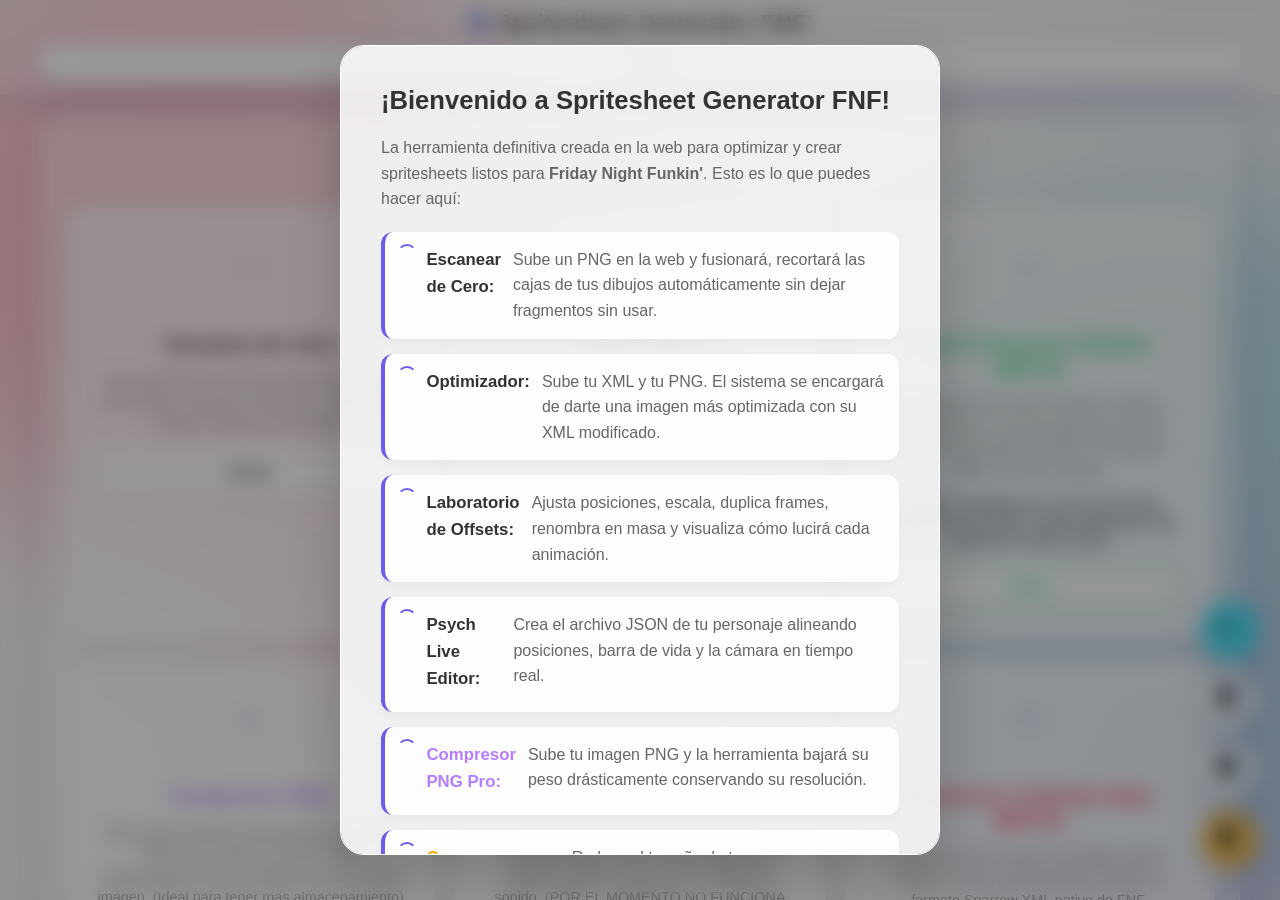
==== commit c3fa77f9: "v1.5.1" ====
--- a/index.html
+++ b/index.html
@@ -1,10 +1,10 @@
-﻿<!DOCTYPE html>
+<!DOCTYPE html>
 <html lang="es">
 
 <head>
     <meta charset="utf-8">
     <meta name="viewport" content="width=device-width, initial-scale=1.0">
-    <title>Spritesheet Generator FNF</title>
+    <title>Spritesheet Generator FNF'</title>
 
     <link rel="stylesheet" href="css/themes.css">
     <link rel="stylesheet" href="css/base.css">
@@ -29,7 +29,7 @@
 
 <body>
 
-    <!-- SISTEMA DE CARGA GLOBAL -->
+    <!-- SISTEMA -->
     <div id="globalLoader" class="global-loader">
         <div class="loader-content">
             <div class="ia-spinner"></div>
@@ -109,10 +109,10 @@
             <div class="home-grid">
                 <div class="home-card" onclick="window.location.href='escaner.html'">
                     <img src="https://cdn-icons-png.flaticon.com/128/1913/1913663.png" class="icon-lg" alt="Escaneo">
-                    <h3 class="home-title">Escanear de Cero</h3>
+                    <h3 class="home-title">Escaneo de Cero</h3>
                     <p class="home-desc">Esta opcion funciona importando una imagen con formato .png para escanearlo y
                         generar un archivo xml para el personaje.</p>
-                    <div class="btn-pildora btn-secundario" style="width: 100%;">Abrir Modo Creador</div>
+                    <div class="btn-pildora btn-secundario" style="width: 100%;">Entrar</div>
                 </div>
 
                 <div class="home-card" onclick="window.location.href='optimizador.html'">
@@ -122,7 +122,7 @@
                     <p class="home-desc">Esta opcion funciona subiendo un XML+PNG para modificar o corregir sprites del
                         personaje o simplemente edita y exporta el XML sin tocar el PNG.</p>
                     <div class="btn-pildora btn-secundario" style="width: 100%; border-color:#ffcc00; color:#ffcc00;">
-                        Abrir Optimizador</div>
+                        Entrar</div>
                 </div>
 
                 <div class="home-card psych" onclick="window.location.href='psych.html'">
@@ -132,9 +132,10 @@
                     <h3 class="home-title" style="color:var(--accent-psych);">Psych Character Builder (BETA)</h3>
                     <p class="home-desc">Esta opcion sirve para visualizar y alinear animaciones en vivo para generar
                         archivos .json sin necesidad de entrar al Character Editor de Psych Engine.</p>
+                    <p>POR EL MOMENTO ESTA OPTION PUEDE NO ESTAR FUNCIONANDO DE MANERA ADECUADA </p>
                     <div class="btn-pildora btn-secundario"
                         style="width: 100%; border-color:var(--accent-psych); color:var(--accent-psych);">
-                        Abrir Psych Builder</div>
+                        Entrar</div>
                 </div>
 
                 <div class="home-card" onclick="window.location.href='compresor.html'">
@@ -143,9 +144,9 @@
                         alt="Comprimir">
                     <h3 class="home-title" style="color: #b57cff;">Compresor PNG</h3>
                     <p class="home-desc">Esta opcion funciona importando una imagen .PNG para recudir su tamaño (MB),
-                        manteniendo la misma calidad de pixeles de la imagen.</p>
+                        manteniendo la misma calidad de pixeles de la imagen. (Ideal para tener mas almacenamiento)</p>
                     <div class="btn-pildora btn-secundario" style="width: 100%; border-color:#b57cff; color:#b57cff;">
-                        Abrir Optimizador PNG</div>
+                        Entrar</div>
                 </div>
 
                 <div class="home-card" onclick="window.location.href='audio.html'">
@@ -154,26 +155,50 @@
                         alt="Audio">
                     <h3 class="home-title" style="color: #ffaa00;">Compresor OGG (BETA)</h3>
                     <p class="home-desc">Esta opción reduce el peso de tus Instrumentales y Voces (.OGG) eligiendo el
-                        equilibrio perfecto entre peso y calidad de sonido. (Por el momento no funciona correctamente).
+                        equilibrio perfecto entre peso y calidad de sonido. (POR EL MOMENTO NO FUNCIONA CORRECTAMENTE).
                     </p>
                     <div class="btn-pildora btn-secundario" style="width: 100%; border-color:#ffaa00; color:#ffaa00;">
-                        Abrir Compresor Audio</div>
+                        Entrar</div>
                 </div>
 
                 <div class="home-card" onclick="window.location.href='atlas.html'">
                     <img src="https://cdn-icons-png.flaticon.com/512/8243/8243003.png" class="icon-lg"
                         style="filter: brightness(0) saturate(100%) invert(32%) sepia(97%) saturate(2250%) hue-rotate(327deg) brightness(101%) contrast(106%) drop-shadow(0 0 10px rgba(255,51,102,0.4));"
                         alt="Atlas">
-                    <h3 class="home-title" style="color: #ff3366;">Conversor Animate Atlas</h3>
+                    <h3 class="home-title" style="color: #ff3366;">Conversor Animate Atlas (BETA)</h3>
                     <p class="home-desc">Convierte Texture Atlas exportados desde Adobe Animate (spritemap.json) directo
                         al formato Sparrow XML nativo de FNF.</p>
                     <div class="btn-pildora btn-secundario" style="width: 100%; border-color:#ff3366; color:#ff3366;">
-                        Abrir Conversor Atlas</div>
-                </div>
-            </div>
-
-            <div class="home-footer">
-                &copy; LaloCF 2026 | Versión 1.4.2
+                        Entrar</div>
+                </div>
+
+                <div class="home-card" onclick="window.location.href='generador_gif.html'">
+                    <img src="https://cdn-icons-png.flaticon.com/512/1210/1210214.png" class="icon-lg"
+                        style="filter: brightness(0) saturate(100%) invert(73%) sepia(50%) saturate(543%) hue-rotate(170deg) brightness(103%) contrast(101%) drop-shadow(0 0 10px rgba(0,229,255,0.4));"
+                        alt="GIF">
+                    <h3 class="home-title" style="color: var(--accent);">Generador GIF Animado</h3>
+                    <p class="home-desc">Esta opcion funciona subiendo imagenes sueltas, subiendo una PNG ya con los
+                        sprites
+                        o subiendo el XML + el PNG para generar un GIF Animado siguiendo el BPM de la cancion deseada.
+                    </p>
+                    <div class="btn-pildora btn-secundario"
+                        style="width: 100%; border-color:var(--accent); color:var(--accent);">
+                        Entrar</div>
+                </div>
+            </div>
+
+            <div class="home-footer"
+                style="display:flex; flex-direction:column; gap:10px; align-items:center; opacity:0.8; margin-top:40px; padding:20px; border-top:1px solid rgba(255,255,255,0.1);">
+                <button class="btn-pildora btn-secundario"
+                    style="font-size: 0.8rem; padding: 5px 15px; border-color: transparent; opacity: 0.8;"
+                    onclick="document.getElementById('privacyModal').style.display='flex'">
+                    <img src="https://cdn-icons-png.flaticon.com/128/9703/9703632.png"
+                        style="width:16px; filter:invert(1); vertical-align:middle; margin-right:5px;"> Política de
+                    Privacidad
+                </button>
+                <div style="font-weight:bold; color:var(--accent); font-size: 0.9rem;">
+                    &copy; LaloCF 2026 | Versión 1.5.1
+                </div>
             </div>
         </div>
 
@@ -218,9 +243,45 @@
                             desde
                             Adobe Animate (spritemap.json) directo al formato Sparrow XML nativo de FNF u optimizando
                             la resolucion de la imagen .png.</li>
+                        <li><img src="https://cdn-icons-png.flaticon.com/512/1210/1210214.png" class="icon-sm"> <b
+                                style="color:var(--accent);">Generador GIF Animado:</b> Crea GIFs animados a partir de
+                            archivos sueltos,
+                            spritesheets solos, o combinaciones de XML+PNG sincronizados a los BPM de Friday Night
+                            Funkin'.</li>
                     </ul>
                 </div>
                 <button class="btn-pildora btn-modal-action" onclick="closeWelcomeModal()">¡Comenzar a Crear!</button>
+            </div>
+        </div>
+
+        <div class="overlay-modal" id="privacyModal" style="display: none; z-index: 10002;">
+            <div class="modal-box" style="max-width: 600px;">
+                <h2 class="modal-title" style="color: var(--accent);"><img
+                        src="https://cdn-icons-png.flaticon.com/128/9703/9703632.png"
+                        style="width:30px; filter:invert(1);"> Política de Privacidad</h2>
+                <div class="modal-body" style="font-size: 0.95rem; line-height: 1.6;">
+                    <p>En <b>Spritesheet Generator FNF'</b> tomamos muy en serio tu privacidad y la seguridad de tus
+                        proyectos artísticos.</p>
+                    <ul class="modal-list" style="margin-top: 15px;">
+                        <li><b style="color: #00e5ff;">Procesamiento Local:</b> Absolutamente todos los archivos que
+                            importas (imágenes PNG, documentos XML, archivos de audio OGG o datos JSON) son procesados
+                            directamente en la memoria RAM de tu navegador web.</li>
+                        <li><b style="color: #ff3366;">Sin Servidores:</b> Esta herramienta no cuenta con una base de
+                            datos centralizada, por lo tanto, ningún archivo, sprite o información personal es enviada,
+                            subida, o guardada en servidores externos o en la nube.</li>
+                        <li><b style="color: #ffaa00;">Tus Derechos:</b> Tus creaciones, mods y arte original te
+                            pertenecen al 100%. Nosotros no retenemos copias de lo que generas en la plataforma.</li>
+                        <li><b style="color: #b57cff;">Seguridad Efímera:</b> En el momento en que recargas la página o
+                            cierras la pestaña de tu navegador, toda la información importada y modificada es eliminada
+                            de manera permanente de la memoria temporal.</li>
+                    </ul>
+                    <p style="margin-top: 15px; color: #aaa; text-align: center; font-size: 0.8rem;">Al utilizar
+                        nuestras herramientas, tienes la total seguridad de que tu trabajo está completamente protegido
+                        del escrutinio público.</p>
+                </div>
+                <button class="btn-pildora btn-modal-action"
+                    style="background: var(--accent); border-color: var(--accent); color: #000;"
+                    onclick="document.getElementById('privacyModal').style.display='none'">¡Entendido!</button>
             </div>
         </div>
 
@@ -247,20 +308,19 @@
             </div>
         </div>
 
-        <!-- MODAL HISTORIAL -->
+        <!-- HISTORIAL -->
         <div class="overlay-modal" id="historyModal" style="display:none;">
             <div class="modal-box">
                 <h2 class="modal-title"><img src="https://cdn-icons-png.flaticon.com/128/2088/2088617.png"
                         style="width:30px; filter:brightness(0) invert(1);"> Sesión Anterior</h2>
                 <div class="modal-body" id="historyModalContent">
-                    <!-- Se inyecta desde js -->
                 </div>
                 <button class="btn-pildora btn-secundario" style="width:100%; margin-top:20px;"
                     onclick="closeHistoryModal()">Cancelar</button>
             </div>
         </div>
 
-        <!-- MODAL: WARNING JSON FALTANTE -->
+        <!-- MODAL -->
         <div class="overlay-modal" id="modalJsonWarning" style="display:none; z-index: 10001;">
             <div class="modal-box ia-box" style="max-width: 450px; text-align:center;">
                 <div class="modal-header">
@@ -283,7 +343,7 @@
             </div>
         </div>
 
-        <!-- FAB WRAPPER: MODO OSCURO -->
+        <!-- MODO OSCURO -->
         <div class="fab-wrap-dark">
             <button class="fab-btn darkmode-btn" onclick="toggleDarkMode()" title="Modo Oscuro/Claro">
                 <img src="https://cdn-icons-png.flaticon.com/128/11885/11885172.png" id="darkModeIcon"
@@ -291,7 +351,7 @@
             </button>
         </div>
 
-        <!-- FAB WRAPPER: HISTORIAL -->
+        <!-- HISTORIAL -->
         <div class="fab-wrap-history">
             <button class="fab-btn history-btn" onclick="showHistoryModal()" title="Historial / Autoguardado"
                 style="background: rgba(255,170,0,0.6);">
@@ -300,7 +360,7 @@
             </button>
         </div>
 
-        <!-- FAB WRAPPER: TEMA -->
+        <!-- TEMA -->
         <div class="fab-wrap-theme">
             <button class="fab-btn theme-btn" onclick="toggleThemeMenu()" title="Cambiar Tema">
                 <img src="https://cdn-icons-png.flaticon.com/128/893/893322.png" class="icon-sm icon-black" alt="Theme">
--- a/css/components.css
+++ b/css/components.css
@@ -561,7 +561,8 @@
 }
 
 .fab-wrap-history,
-.fab-wrap-dark {
+.fab-wrap-dark,
+.fab-wrap-changelog {
     position: fixed;
     z-index: 9999;
 }
@@ -571,6 +572,7 @@
     .fab-wrap-history { bottom: 30px; right: 20px; }
     .fab-wrap-dark { bottom: 100px; right: 20px; }
     .fab-wrap-theme { bottom: 170px; right: 20px; }
+    .fab-wrap-changelog { bottom: 240px; right: 20px; }
 }
 
 /* 2. Posición en Celulares (Pantallas pequeñas) */
@@ -578,4 +580,5 @@
     .fab-wrap-history { bottom: 20px; right: 15px; }
     .fab-wrap-dark { bottom: 85px; right: 15px; }
     .fab-wrap-theme { bottom: 150px; right: 15px; }
-}
+    .fab-wrap-changelog { bottom: 215px; right: 15px; }
+}
